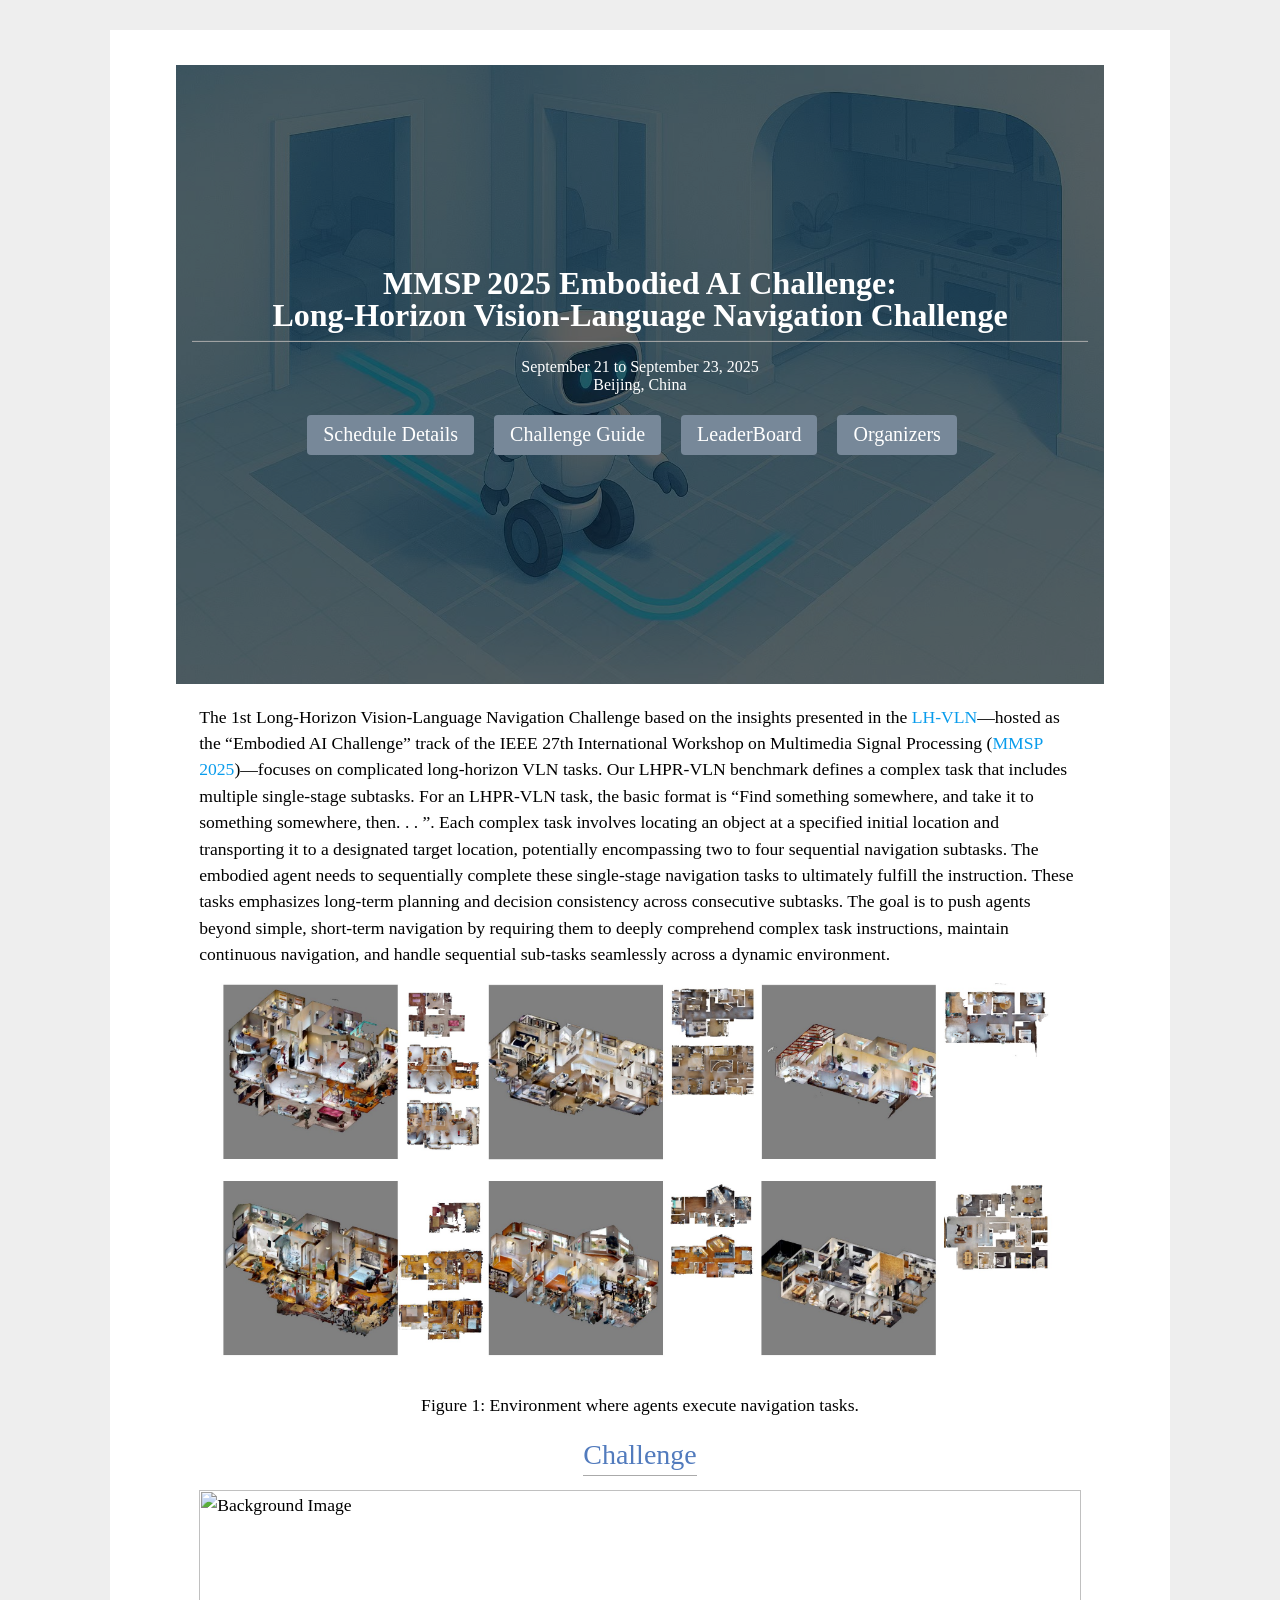
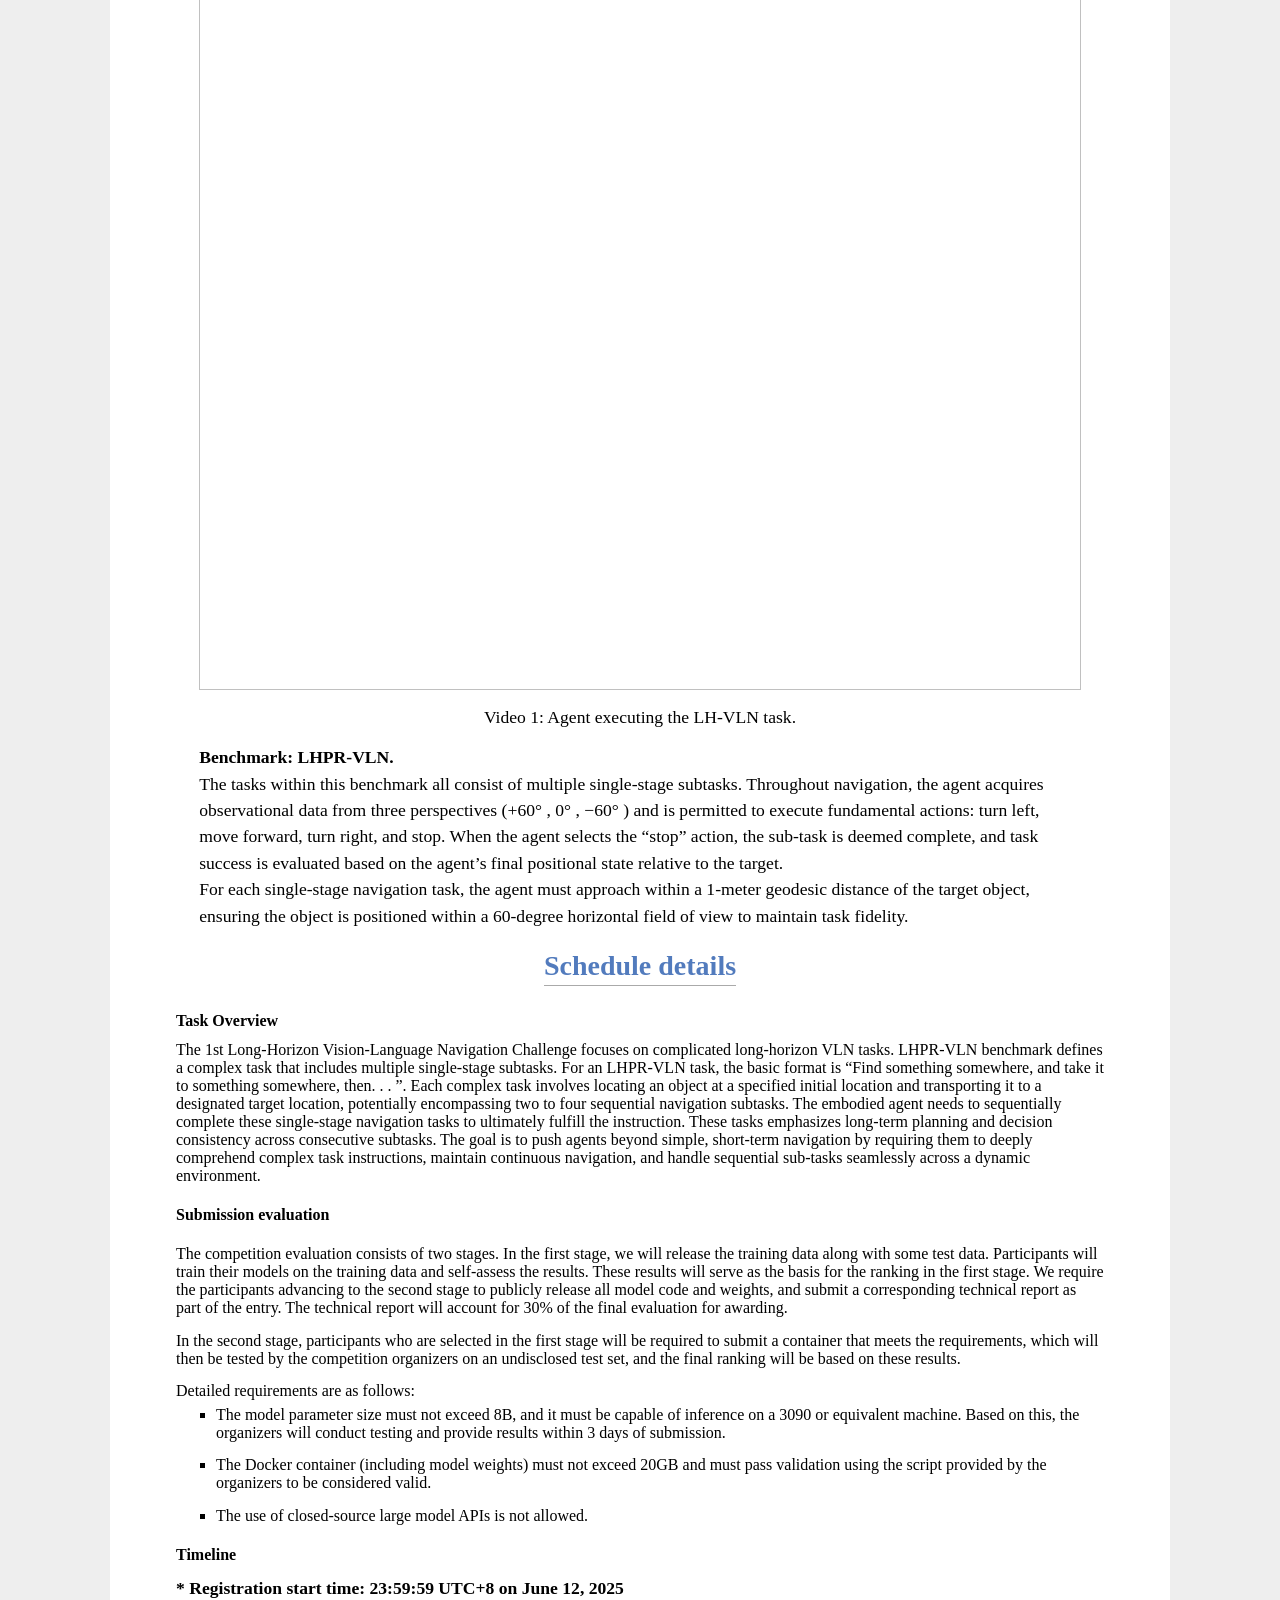
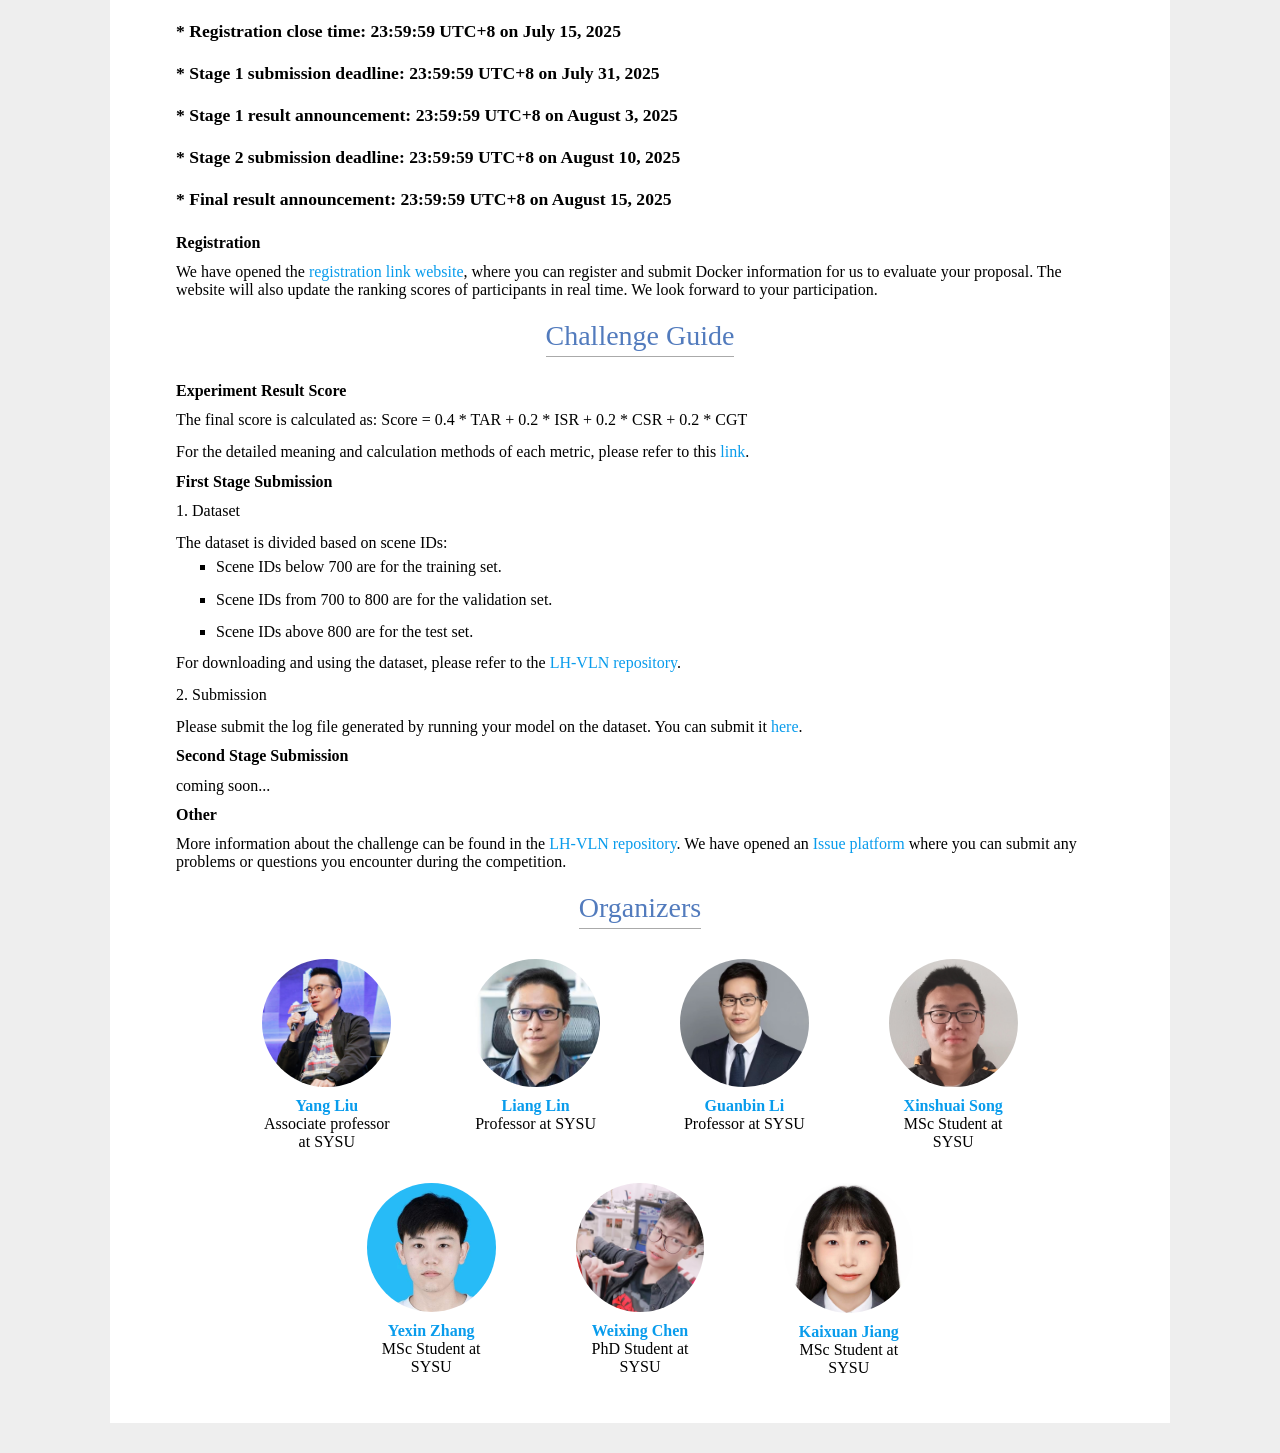
==== contest/index.html @ 8b356e3c "Update index.html" ====
<!-- <!DOCTYPE html PUBLIC "-//W3C//DTD XHTML 1.1//EN" "http://www.w3.org/TR/xhtml11/DTD/xhtml11.dtd"> -->
<!-- saved from url=(0028)https://mayuelala.github.io/ -->
<html xmlns="http://www.w3.org/1999/xhtml" xml:lang="en">	
<!-- 指定了该页面对XHTML文档的兼容声明，使用XHTML规范，与HTML5具有对应关系 -->


<head>
	<!-- <link rel="shortcut icon" href="myIcon.ico"> -->
	<meta http-equiv="Content-Type" content="text/html;charset=utf-8" />

	<!-- <meta name="keywords" content="SYSU, PCL, MBZUAI, SUST"> -->
	<meta name="description" content="SYSU">
	<!-- <meta name="google-site-verification" content="yy_3iiS_X6pJdegdwitJMrH0LRLHXwpjrV9RKLXxKjg" />
	<meta name="google-site-verification" content="yy_3iiS_X6pJdegdwitJMrH0LRLHXwpjrV9RKLXxKjg" /> -->
	<link rel="stylesheet" href="jemdoc.css" type="text/css">
	<title>LHVLN-contest</title>
	<link href="./public/index.css" rel="stylesheet" />
	<link href="./public/media.css" rel="stylesheet" />
	<link href="./public/sidebars.css" rel="stylesheet" />
	<link rel="stylesheet" href="./public/workshop.css">
	<style>
		.footer {
            text-align: center;
            font-size: 0.9em;
            color: #777;
            margin-top: 20px;
            padding: 20px 10%;
        }

		.speaker {
			text-align: center;
			width: calc(25%);
			box-sizing: border-box;
		}

		.speaker img {
			width: 100%;
			height: auto;
			border-radius: 50%;
			margin-bottom: 10px;
		}

		.speaker p {
			margin: 5px 0;
		}

		@media (max-width: 768px) {
			.speaker {
				width: calc(50% - 20px);
			}
		}

		@media (max-width: 480px) {
			.speaker {
				width: 100%;
			}
		}
	</style>
	<style>
		table {
			border-collapse: collapse;
		}

		.smaller-image {
			width: 20%;
		}

		.container {
			position: relative;
			display: inline-block;
		}

		.image {
			display: block;
			border-radius: 10px;
			max-width: 100%;
		}

		.video-label {
			position: absolute;
			top: 5px;
			left: 5px;
			background-color: #ea3323;
			color: white;
			padding: 0px 10px;
			border-radius: 3px;
			font-weight: bold;
			box-shadow: 0 4px 8px 0 rgba(0, 0, 0, 0.2), 0 6px 20px 0 rgba(0, 0, 0, 0.19);
			width: 40px;
			height: 20px;
			display: flex;
			justify-content: center;
			align-items: center;
			font-size: small;
		}

		.research-hightlight {
			display: grid;
			grid-template-columns: repeat(2, 1fr);
			/* 5列 */
			/* grid-template-rows: repeat(4, 1fr);  */
			gap: 10px;
			/* 网格项之间的间隙 */
		}

		.arxiv-label {
			position: absolute;
			top: 10px;
			left: -5px;
			background-color: #a624a6;
			color: white;
			padding: 0px 10px;
			border-radius: 3px;
			font-weight: bold;
			box-shadow: 0 4px 8px 0 rgba(0, 0, 0, 0.2), 0 6px 20px 0 rgba(0, 0, 0, 0.19);
			width: 40px;
			height: 20px;
			display: flex;
			justify-content: center;
			align-items: center;
			font-size: x-small;
		}
	</style>

	<style>
		.video-container {
			text-align: center;
		}

		iframe {
			display: block;
			margin: 0 auto;
		}
	</style>


	<script type="text/javascript" src="./jquery-1.12.4.min.js"></script>
	<meta name="google-site-verification" content="RmRCKoAXAT6rtzTsOTkyvuJiKVINXoP9VDPktJ0Hl3Q" />

</head>

<body data-new-gr-c-s-check-loaded="14.1163.0" data-gr-ext-installed="">
	<div id="layout-content" style="margin-top:25px">
		<div class="background-image" style="position: relative; width: 100%; height: auto;">
			<img src="imgs/background.jpg" alt="Background Image" style="width: 100%; height: auto; display: block;">
			<div class="mask"
				style="position: absolute; top: 0; left: 0; width: 100%; height: 100%; background: rgba(0, 0, 0, 0.6); z-index: 1;">
			</div>
			<div class="content"
				style="position: absolute; top: 50%; left: 50%; transform: translate(-50%, -50%); z-index: 2; text-align: center; color: white;">
				<h1 style="color: white; ; font-size: 32px;">
					<strong>MMSP 2025 Embodied AI Challenge:<br>
						Long-Horizon Vision-Language Navigation Challenge
						<!-- <br> Social Mobile Manipulation Challenge -->
						<br></strong>
				</h1>
				September 21 to September 23, 2025<br>
				Beijing, China
				<section class="links">
					<ul>
						<a href="#challenge-details" rel="noreferrer">
							<li>
								<span>Schedule Details</span>
							</li>
						</a>
						<a href="#challenge-guide" rel="noreferrer">
							<li>
								<span>Challenge Guide</span>
							</li>
						</a>
						<a href="https://574606.proxy.nscc-gz.cn:8443/" rel="noreferrer">
							<li>
								<span>LeaderBoard</span>
							</li>
						</a>
						<a href="#organizers" rel="noreferrer">
							<li>
								<span>Organizers</span>
							</li>
						</a>
					</ul>
				</section>
			</div>
		</div>
		<div style="height: 20px;"></div>
		<!-- Overall -->
		<section style="text-align: center; width: 95%; margin: 0 auto;">
			<p class="abstract" style="font-family: 'Times New Roman', Arial; text-align: left;">
				The 1st Long-Horizon Vision-Language Navigation Challenge based on the insights presented in the <a href="https://github.com/HCPLab-SYSU/LH-VLN">
					LH-VLN</a>—hosted as the “Embodied AI Challenge” track of the IEEE 27th International Workshop on Multimedia Signal Processing (<a href="https://attend.ieee.org/mmsp-2025/">MMSP 2025</a>)—focuses on complicated long-horizon VLN tasks. Our LHPR-VLN benchmark defines a complex task that includes multiple single-stage subtasks. For an LHPR-VLN task, the basic format is “Find something somewhere, and take it to something somewhere, then. . . ”. Each complex task involves locating an object at a specified initial location and transporting it to a designated target location, potentially encompassing two to four sequential navigation subtasks. The embodied agent needs to sequentially complete these single-stage navigation tasks to ultimately fulfill the instruction. These tasks emphasizes long-term planning and decision consistency across consecutive subtasks. The goal is to push agents beyond simple, short-term navigation by requiring them to deeply comprehend complex task instructions, maintain continuous navigation, and handle sequential sub-tasks seamlessly across a dynamic environment.<br>
				<!-- <img src="imgs/hssd.png" alt="Background Image" style="width: 100%; height: auto; display: block;"> -->
				<img src="imgs/hm3d.jpeg" alt="Background Image" style="width: 100%; height: auto; display: block;">
			</p>
			<p class="abstract" style="font-family: 'Times New Roman', Arial; text-align: center;">
				Figure 1: Environment where agents execute navigation tasks.<br>
			</p>
			

			<!-- <p class="abstract" style="font-family: 'Times New Roman', Arial; text-align: center;">
			<h3>BASELINE</h3>
			</p> -->
			<section class="details" style="text-align: justify; margin-top: 20px;">
				<div style="display: flex; flex-direction: column; align-items: center; width: 100%; ">
					<h2>Challenge</h2>
				</div>
			</section>


			<p class="abstract" style="font-family: 'Times New Roman', Arial; text-align: left;">
				<img src="imgs/demo.gif" alt="Background Image" style="width: 100%; height: auto; display: block;">
			</p>
			<p style="text-align:center">
				Video 1: Agent executing the LH-VLN task.
			</p>
			<!-- <p style="text-align:center">
				Vedio1: Two Go2 collaborate to grab a bottle of beverage and interact with humans during the process<br>
			</p> -->

			<p style="text-align: left;">
				<strong>
					Benchmark: LHPR-VLN.
				</strong><br>

				The tasks within this benchmark all consist of multiple single-stage subtasks. Throughout navigation, the agent acquires observational data from three perspectives (+60° , 0° , −60° ) and is permitted to execute fundamental actions: turn left, move forward, turn right, and stop. When the agent selects the “stop” action, the sub-task is deemed complete, and task success is evaluated based on the agent’s final positional state relative to the target.
				<br>
				For each single-stage navigation task, the agent must approach within a 1-meter geodesic distance of the target object, ensuring the object is positioned within a 60-degree horizontal field of view to maintain task fidelity.<br>

			</p>
		</section>


		<!-- Competition Content -->
		<section id="challenge-details">
			<section class="details" style="text-align: justify; margin-top: 20px;">
				<div style="display: flex; flex-direction: column; align-items: center; width: 100%; ">
					<h2><strong>Schedule details</strong></h2>

				</div>

			</section>

			<div
				style="display: flex; flex-direction: column; align-items: center; justify-content: center; text-align: center;">
			</div>
			<div style="margin-top: -10px"></div>
			<h4>Task Overview</h4>
			<div style="margin-top: -10px"></div>
			The 1st Long-Horizon Vision-Language Navigation Challenge focuses on complicated long‑horizon VLN tasks. LHPR-VLN benchmark defines a complex task that includes multiple single-stage subtasks. For an LHPR-VLN task, the basic format is “Find something somewhere, and take it to something somewhere, then. . . ”. Each complex task involves locating an object at a specified initial location and transporting it to a designated target location, potentially encompassing two to four sequential navigation subtasks. The embodied agent needs to sequentially complete these single-stage navigation tasks to ultimately fulfill the instruction. These tasks emphasizes long-term planning and decision consistency across consecutive subtasks. The goal is to push agents beyond simple, short-term navigation by requiring them to deeply comprehend complex task instructions, maintain continuous navigation, and handle sequential sub-tasks seamlessly across a dynamic environment.<br>

			<h4>Submission evaluation</h4>
			<!-- <p>The competition evaluation consists of two stages.</p> -->
			The competition evaluation consists of two stages.
			
			In the first stage, we will release the training data along with some test data. Participants will train their models on the training data and self-assess the results. These results will serve as the basis for the ranking in the first stage. We require the participants advancing to the second stage to publicly release all model code and weights, and submit a corresponding technical report as part of the entry. The technical report will account for 30% of the final evaluation for awarding.</p>
		  
			In the second stage, participants who are selected in the first stage will be required to submit a container that meets the requirements, which will then be tested by the competition organizers on an undisclosed test set, and the final ranking will be based on these results.</p>
		  
			Detailed requirements are as follows:
			<ul>
			  <li>The model parameter size must not exceed 8B, and it must be capable of inference on a 3090 or equivalent machine. Based on this, the organizers will conduct testing and provide results within 3 days of submission.</li>
			  <li>The Docker container (including model weights) must not exceed 20GB and must pass validation using the script provided by the organizers to be considered valid.</li>
			  <li>The use of closed-source large model APIs is not allowed.</li>
			</ul>

		  
			<h4>Timeline</h4>
			<div style="margin-top: -10px"></div>
			<!-- coming soon... -->
			 <ul style="list-style: none; padding: 0; margin: 0; font-size: 1.1em; line-height: 1.5;">
				<li><strong>* Registration start time: 23:59:59 UTC+8 on June 12, 2025</strong></li>
				<li><strong>* Registration close time: 23:59:59 UTC+8 on July 15, 2025</strong></li>
				<li><strong>* Stage 1 submission deadline: 23:59:59 UTC+8 on July 31, 2025</strong></li>
				<li><strong>* Stage 1 result announcement: 23:59:59 UTC+8 on August 3, 2025</strong></li>
				<li><strong>* Stage 2 submission deadline: 23:59:59 UTC+8 on August 10, 2025</strong></li>
				<li><strong>* Final result announcement: 23:59:59 UTC+8 on August 15, 2025</strong></li>
			</ul>

			<h4>Registration</h4>
			<div style="margin-top: -10px"></div>
			We have opened the <a href="https://574606.proxy.nscc-gz.cn:8443/"> registration link website</a>, where you can register and submit Docker information for us to evaluate your proposal. The website will also update the ranking scores of participants in real time. We look forward to your participation.
			<!-- <h4>Challenge guide</h4>
			<div style="margin-top: -10px"></div>
			 More information about the challenge can be found in the <a href="https://github.com/HCPLab-SYSU/LH-VLN"> LH-VLN repository</a>. -->

		</section>

		<div style="margin-top: 20px"></div>
		<!-- <hr> -->


		<!-- Organizer -->
		<section id="challenge-guide">
			<section class="details" style="text-align: justify; margin-top: 20px;">
				<div style="display: flex; flex-direction: column; align-items: center; width: 100%; ">
					<h2>Challenge Guide</h2>
				</div>
			</section>

			<div
				style="display: flex; flex-direction: column; align-items: center; justify-content: center; text-align: center;">
			</div>
			<div style="margin-top: -10px"></div>
			<h4>Experiment Result Score</h4>
			<div style="margin-top: -10px"></div>
			The final score is calculated as: Score = 0.4 * TAR + 0.2 * ISR + 0.2 * CSR + 0.2 * CGT</p>

			<!-- For the detailed meaning and calculation methods of each metric, please refer to this <a href="https://github.com/Liquid-star/tst/blob/main/README.md"> link</a>. -->
			For the detailed meaning and calculation methods of each metric, please refer to this <a href="https://github.com/HCPLab-SYSU/LH-VLN/blob/master/contest/metrics.md"> link</a>.
			<div style="margin-top: -10px"></div>
			<h4>First Stage Submission</h4>
			<div style="margin-top: -10px"></div>
			<!-- <strong>1. Dataset</strong></p> -->
			1. Dataset</p>
			
			The dataset is divided based on scene IDs:
			<ul>
			  <li>Scene IDs below 700 are for the training set.
			  <li>Scene IDs from 700 to 800 are for the validation set.
			  <li>Scene IDs above 800 are for the test set.</li>
			</ul>
			For downloading and using the dataset, please refer to the <a href="https://github.com/HCPLab-SYSU/LH-VLN"> LH-VLN repository</a>.</p>

			2. Submission</p>

			Please submit the log file generated by running your model on the dataset. You can submit it <a href="https://forms.gle/zk3aUYDvecsEacwn6"> here</a>.
			<div style="margin-top: -10px"></div>
			<h4>Second Stage Submission</h4>
			<div style="margin-top: -10px"></div>
			coming soon...
			<div style="margin-top: -10px"></div>
			<h4>Other</h4>
			<div style="margin-top: -10px"></div>
			More information about the challenge can be found in the <a href="https://github.com/HCPLab-SYSU/LH-VLN"> LH-VLN repository</a>. 
			We have opened an <a href="https://github.com/Liquid-star/LH-VLN_Challenge2025"> Issue platform</a> where you can submit any problems or questions you encounter during the competition.

		</section>

		<div style="margin-top: 20px"></div>
		<!-- <hr> -->


		<!-- Organizer -->
		<section id="organizers">
			<a class="anchor" id="organizer"></a>
			<section class="details" style="text-align: justify; margin-top: 10px;">
				<div style="display: flex; flex-direction: column; align-items: center; width: 100%; ">
					<h2>Organizers</h2>
				</div>
				<div class="grid" style="max-width: 90%;">
					<div class="speaker">
						<figure>
							<img src="imgs\organizers\liuyang.jpg" />
							<figcaption><b><a href="https://yangliu9208.github.io/">Yang
										Liu</a></b><br />Associate professor at SYSU
									</figcaption>
						</figure>
					</div>
					<div class="speaker">
						<figure>
							<img src="imgs\organizers\linliang.jpg" />
							<figcaption><b><a href="http://www.linliang.net/">Liang Lin</a></b><br />Professor at SYSU
							</figcaption>
						</figure>
					</div>
					<div class="speaker">
						<figure>
							<img src="imgs\organizers\liguanbin.jpg" />
							<figcaption><b><a href="https://www.sysu-hcp.net/faculty/liguanbin.html">Guanbin Li</a></b><br />Professor at SYSU
							</figcaption>
						</figure>
					</div>
					<div class="speaker">
						<figure>
							<img src="imgs\organizers\sxs.jpg" />
							<figcaption><b><a href="https://github.com/sxshco">Xinshuai Song</a></b><br />MSc Student at SYSU
							</figcaption>
						</figure>
					</div>
					<div class="speaker">
						<figure>
							<img src="imgs\organizers\zhangyexin.jpg" />
							<figcaption><b><a href="https://github.com/Liquid-star">Yexin Zhang</a></b><br />MSc Student at SYSU
							</figcaption>
						</figure>
					</div>
					<div class="speaker">
						<figure>
							<img src="imgs\organizers\chenweixing.jpeg" />
							<figcaption><b><a href="http://wissingchen.github.io">Weixing Chen</a></b><br />PhD Student at SYSU
							</figcaption>
						</figure>
					</div>
					<div class="speaker">
						<figure>
							<img src="imgs\organizers\jiangkaixuan.jpeg" />
							<figcaption><b><a href="https://github.com/kxxxxxxxxxx">Kaixuan Jiang</a></b><br />MSc Student at SYSU
							</figcaption>
						</figure>
					</div>
				</div>
			</section>
		</section>
		<!-- <div style="margin-top: 100px"></div>
		<hr> -->

		

		<!-- <div style="margin-top: 30px"></div> -->

		<!-- <div style="margin-top: 60px;">
					<div style="height: 30px;"></div>
				</div> -->
	</div>
	
	<!-- <footer class="footer">
		<p>&copy; SMM</p>
	</footer> -->
	
	<div class="jvectormap-tip"></div>
</body>
<grammarly-desktop-integration data-grammarly-shadow-root="true"><template shadowrootmode="open">
		<style>
			div.grammarly-desktop-integration {
				position: absolute;
				width: 1px;
				height: 1px;
				padding: 0;
				margin: -1px;
				overflow: hidden;
				clip: rect(0, 0, 0, 0);
				white-space: nowrap;
				border: 0;
				-moz-user-select: none;
				-webkit-user-select: none;
				-ms-user-select: none;
				user-select: none;
			}

			div.grammarly-desktop-integration:before {
				content: attr(data-content);
			}
		</style>
		<div aria-label="grammarly-integration" role="group" tabindex="-1" class="grammarly-desktop-integration"
			data-content="{&quot;mode&quot;:&quot;full&quot;,&quot;isActive&quot;:true,&quot;isUserDisabled&quot;:false}">
		</div>
	</template></grammarly-desktop-integration>

</html>
---- contest/jemdoc.css ----
/* Default css file for jemdoc. */

table#tlayout {
    border: none;
    border-collapse: separate;
    background: white;
}
/*
body {
	background: white;
	padding-bottom: 8px;
	margin: 0;
}
*/
html {
  background-color: #eeeeee; 
}

body { 
  font-family: Georgia, serif;
  color: #000;
  background-color: #ffffff; 
  text-align:left; /* for IE */
  margin-top: 30px; 
  margin-bottom: 30px;
  margin-left: auto;
  margin-right: auto;
  padding-left:  50px;
  padding-right: 50px;
  padding-top: 10px;
  padding-bottom: 30px;
  max-width: 960px;
}

#layout-menu {
	background: #f6f6f6;
	border: 1px solid #dddddd;
	padding-top: 0.5em;
	padding-left: 8px;
	padding-right: 8px;
	font-size: 1.0em;
	width: auto;
	white-space: nowrap;
    text-align: left;
    vertical-align: top;
}

#layout-menu td {
	background: #f4f4f4;
    vertical-align: top;
}

#layout-content {
	padding-top: 0.0em;
	padding-left: 1.0em;
	padding-right: 1.0em;
    border: none;
    background: white;
    text-align: left;
    vertical-align: top;
}

#layout-menu a {
	line-height: 1.5em;
	margin-left: 0.5em;
}

tt {
    background: #ffffdd;
}

pre, tt {
	font-size: 90%;
	font-family: monaco, monospace;
}

a, a > tt {
	color: #224b8d;
	text-decoration: none;
}

a:hover {
	border-bottom: 1px gray dotted;
}

#layout-menu a.current:link, #layout-menu a.current:visited {
	color: #022b6d;
	border-bottom: 1px gray solid;
}
#layout-menu a:link, #layout-menu a:visited, #layout-menu a:hover {
	color: #527bbd;
	text-decoration: none;
}
#layout-menu a:hover {
	text-decoration: none;
}

div.menu-category {
	border-bottom: 1px solid gray;
	margin-top: 0.8em;
	padding-top: 0.2em;
	padding-bottom: 0.1em;
	font-weight: bold;
}

div.menu-item {
	padding-left: 16px;
	text-indent: -16px;
}

div#toptitle {
	padding-bottom: 0.2em;
	margin-bottom: 1.5em;
	/*border-bottom: 3px double gray;*/
}

/* Reduce space if we begin the page with a title. */
div#toptitle + h2, div#toptitle + h3 {
	margin-top: 0em;
}

div#subtitle {
	margin-top: 0.0em;
	margin-bottom: 0.0em;
	padding-top: 0em;
	padding-bottom: 0.1em;
}

em {
	font-style: italic;
}

strong {
	font-weight: bold;
}


h1, h2, h3 {
	color: #527bbd;
	margin-top: 0.7em;
	margin-bottom: 0.5em;
	padding-bottom: 0.2em;
	line-height: 1.0;
	padding-top: 0.5em;
	border-bottom: 1px solid #aaaaaa;
}

h1 {
	font-size: 165%;
	padding-bottom: 0.3em;
}

h2 {
	padding-top: 0.8em;
	font-size: 125%;
}

h2 + h3 {
    padding-top: 0.2em;
}

h3 {
	font-size: 110%;
	border-bottom: none;
}

p {
	margin-top: 0.0em;
	margin-bottom: 0.8em;
	padding: 0;
	line-height: 1.3;
}

pre {
	padding: 0;
	margin: 0;
}

div#footer {
	font-size: small;
	border-top: 1px solid #c0c0c0;
	padding-top: 0.1em;
	margin-top: 4.0em;
	color: #c0c0c0;
}

div#footer a {
	color: #80a0b0;
}

div#footer-text {
	float: left;
	padding-bottom: 8px;
}

ul, ol, dl {
	margin-top: 0.2em;
	padding-top: 0;
	margin-bottom: 0.8em;
}

dt {
	margin-top: 0.5em;
	margin-bottom: 0;
}

dl {
	margin-left: 20px;
}

dd {
	color: #222222;
}

dd > *:first-child {
	margin-top: 0;
}

ul {
	list-style-position: outside;
	list-style-type: square;
}

p + ul, p + ol {
	margin-top: -0.5em;
}

li {
	margin-top:0.9em;
}

ol {
	list-style-position: outside;
	list-style-type: decimal;
}

li p, dd p {
	margin-bottom: 0.3em;
}


ol ol {
	list-style-type: lower-alpha;
}

ol ol ol {
	list-style-type: lower-roman;
}

p + div.codeblock {
	margin-top: -0.6em;
}

div.codeblock, div.infoblock {
	margin-right: 0%;
	margin-top: 1.2em;
	margin-bottom: 1.3em;
}

div.blocktitle {
	font-weight: bold;
	color: #cd7b62;
	margin-top: 1.2em;
	margin-bottom: 0.1em;
}

div.blockcontent {
	border: 1px solid silver;
	padding: 0.3em 0.5em;
}

div.infoblock > div.blockcontent {
	background: #ffffee;
}

div.blockcontent p + ul, div.blockcontent p + ol {
	margin-top: 0.4em;
}

div.infoblock p {
	margin-bottom: 0em;
}

div.infoblock li p, div.infoblock dd p {
	margin-bottom: 0.5em;
}

div.infoblock p + p {
	margin-top: 0.8em;
}

div.codeblock > div.blockcontent {
	background: #f6f6f6;
}

span.pycommand {
	color: #000070;
}

span.statement {
	color: #008800;
}
span.builtin {
	color: #000088;
}
span.special {
	color: #990000;
}
span.operator {
	color: #880000;
}
span.error {
	color: #aa0000;
}
span.comment, span.comment > *, span.string, span.string > * {
	color: #606060;
}

@media print {
	#layout-menu { display: none; }
}

#fwtitle {
	margin: 2px;
}

#fwtitle #toptitle {
	padding-left: 0.5em;
	margin-bottom: 0.5em;
}

#layout-content h1:first-child, #layout-content h2:first-child, #layout-content h3:first-child {
	margin-top: -0.7em;
}

div#toptitle h1, #layout-content div#toptitle h1 {
	margin-bottom: 0.0em;
	padding-bottom: 0.1em;
	padding-top: 0;
	margin-top: 0.5em;
	border-bottom: none;
}

img.eq {
	padding: 0;
	padding-left: 0.1em;
	padding-right: 0.1em;
	margin: 0;
}

img.eqwl {
	padding-left: 2em;
	padding-top: 0.6em;
	padding-bottom: 0.2em;
	margin: 0;
}

table + table {
    margin-top: 1em;
}

tr.heading {
    font-weight: bold;
    border-bottom: 2px solid black;
}

img {
    border: none;
}

table.imgtable, table.imgtable td {
    border: none;
    text-align: left;
}
---- contest/public/index.css ----
:root {
    --bx1: rgba(62, 75, 115, 0.15);
    --bx1t: rgba(62, 75, 115, 0.35);
    --sg0: rgb(36, 41, 51);
    --sg1: rgb(61, 69, 89);
    --b1: #099cec;
    --b1t: rgba(9, 156, 252, 0.15);
    --b2: #107ccc;
    --white: #fefefe;
}

html {
    font-family: 'Roboto', sans-serif;
    color: rgb(51, 56, 68);
    font-weight: 300;
}

a {
    text-decoration: none;
    color: #099cec;
}

h1 {
    font-weight: 500;
    font-size: 2.25rem;
}

h2 {
    font-weight: 500;
    font-size: 1.75rem;
}

h3 {
    font-weight: 500;
    font-size: 1.5rem;
}

p {
    line-height: 1.5;
    font-size: 1.1rem;
}

pre {
    background-color: #f5f5f5;
    color: #4a4a4a;
    font-size: .875em;
    overflow-x: auto;
    padding: 1.25em 1.5em;
    white-space: pre;
}

code {
    word-wrap: normal;
    color: currentColor;
    font-size: 0.875rem;
    padding: 0;
}

select {
    margin-top: 0.5rem;
    margin-bottom: 0.5rem;
}

.anchor {
    display: block;
    position: relative;
    z-index: -1;
    top: 0px;
}


.heading {
    width: 100%;
}

.content {
    width: calc(100% - 2rem);
    max-width: 60rem;
    margin: auto;
}

.title {
    font-size: 2.25rem;
    font-weight: 500;
}

.abstract {
    /* text-align: left; */
    /* font-weight: 300; */
}

.links ul {
    list-style-type: none;
    padding: 0;
    vertical-align: middle;
}

.links li {
    box-sizing: border-box;
    height: 2.5rem;
    border-radius: 4px;
    align-items: center;
    display: inline-flex;
    padding: 0rem 1rem;
    color: white;
    vertical-align: middle;
    background-color: lightslategray;
    font-size: 1.25rem;
    border-width: 0px;
    border: 0px solid black;
    transition: all 0.2s;
    margin-right: 1rem;
    margin-bottom: 0.5rem;
}

.links li:hover {
    background-color: rgb(34, 38, 49);
}

.links .icon {
    display: inline-block;
    width: 1.25rem;
    margin-right: 0.5rem;
}

.links .icon img {
    /* width: 1rem; */
    vertical-align: middle;
}

.authors ul,
.affiliations ul {
    font-size: 1.5rem;
    list-style-type: none;
    padding: 0;
    margin: 0;
    margin-bottom: 0.75rem;
}

.authors li,
.affiliations li {
    display: inline-block;
    text-decoration: none;
}

.corresponding p {
    margin-top: -0.25rem;
    /*display: inline-block;*/
    text-decoration: none;
    font-size: 1.25rem;
}

.authors li span::after {
    content: ", "
}

.authors li:last-child span::after {
    content: ""
}

.caption {
    font-size: 0.95rem;
}

@media only screen and (max-width: 400px) {
    html {
        font-size: 10pt;
    }

    .links li {
        margin-right: 0.25rem;
    }

    .content {
        /* width: calc(100%; */
    }
}
---- contest/public/media.css ----
.head-media {
    text-align: center;
}

.head-media video {
    width: 45%;
}

.abstractexecutable video {
    width: 30%;
    flex-shrink: 0;
}

.abstractexecutable>div {
    display: flex;
    justify-content: left;
    margin-bottom: .5rem;
}

.abstractexecutable>div>video {
    margin-right: .5rem;
}

.abstractexecutable>.col-title p {
    width: 30%;
    text-align: center;
    font-weight: 500;
    display: inline-block;
    margin: 0;
    margin-right: .5rem;
}

.abstractexecutable>div>p {
    display: inline-block;
    font-size: 1rem;
    /* height: 100%; */
    vertical-align: top;
    padding: 0;
    margin: 0;
    margin-top: 0.5rem;
    margin-left: 0.5rem;
    width: auto;
}
---- contest/public/sidebars.css ----
.sidebarsWrapper {
    height: 100%;
    right: 0;
    position: fixed;
    width: 200px;
}

.sidebars {
    position: fixed;
    right: 0px;
    top: 50%;
    -webkit-transform: translate(0, -50%);
    -ms-transform: translate(0, -50%);
    transform: translate(0, -50%);
}

.sidebars .barWrapper {
    display: block;
    text-align: right;
    cursor: pointer;
    text-decoration: none;
}

.sidebars .barWrapper span {
    -webkit-transform: translate(0, -15px);
    -ms-transform: translate(0, -15px);
    transform: translate(0, -15px);
    margin-right: 10px;
    display: inline-block;
    opacity: 0;
    -webkit-transition: opacity 0.45s, color 0.3s;
    -o-transition: opacity 0.45s, color 0.3s;
    transition: opacity 0.45s, color 0.3s;
    color: rgba(62, 75, 115, 0.45);
}

.sidebars .bar {
    height: 35px;
    width: 5px;
    margin-right: 25px;
    background-color: rgba(62, 75, 115, 0.15);
    -webkit-transition: background-color 0.3s, margin-right 0.3s;
    -o-transition: background-color 0.3s, margin-right 0.3s;
    transition: background-color 0.3s, margin-right 0.3s;
    margin-bottom: 5px;
    display: inline-block;

}

.sidebars .barWrapper:hover .bar {
    background-color: rgba(62, 75, 115, 0.85);
    margin-right: 30px;
}

.sidebars .barWrapper:hover span {
    color: var(--sg1);
}

.sidebars .barWrapper.inview .bar {
    background-color: rgba(62, 75, 115, 0.85);
}

.sidebars .barWrapper.inview span {
    color: var(--sg1);
}

@media only screen and (max-width:1450px) {
    .sidebars {
        display: none;
    }

    .sidebarsWrapper {
        display: none;
    }
}
---- contest/public/workshop.css ----
div.speaker {
    margin: 0em 0;
}

div.speaker div.speaker-pic {
    text-align: center;
}

div.speaker p.speaker-abstract,
div.speaker p.speaker-bio {
    font-size: 1em;
    line-height: 1.5em;
}

#organizers {
    margin-top: 1em;
}

.people-pic {
    max-width: 150px;
    max-height: 150px;
    border-radius: 50%;
    padding: 0;
}

.people-name {
    margin: 10px 0 10px;
}

.people-name h6 {
    margin: 4px 0;
    font-weight: 100;
    font-size: 11px;
}

@media (max-width:1000px) {
    div.speaker img.people-pic {
        max-width: 150px;
        max-height: 150px;
    }

    .people-pic {
        max-width: 65px;
        max-height: 65px;
    }

    .people-name {
        font-size: 13px;
        line-height: 18px;
    }

    .people-name h6 {
        font-size: 9px;
    }
}

.paper-pic {
    max-width: 200px;
    max-height: 100px;
    padding: 0;
}

div.award {
    padding: 15px 0px 15px 25px;
}

div.award h3 {
    font-size: 15px;
}

span.award-sponsor {
    color: #666;
    font-size: 13px;
}

span.award-sponsor a,
span.award-other a {
    text-decoration: none;
    border: 0;
}

span.award-sponsor img {
    height: 18px;
    margin: 0 5px;
}

div.award:last-child {
    padding-top: 30px;
}

span.award-other img {
    height: 18px;
    margin-top: 2px;
    vertical-align: top;
}

.table.schedule tr.noline td {
    border-top: none;
}

.table.schedule tr td {
    padding-top: 0;
    padding-bottom: 8px;
}

.grid {
    max-width: 100%;
    margin: 0 auto;
    display: -webkit-box;
    display: -ms-flexbox;
    display: flex;
    -ms-flex-wrap: wrap;
    flex-wrap: wrap;
    -webkit-box-pack: center;
    -ms-flex-pack: center;
    justify-content: center;
}

.grid-item {
    min-width: 200px;
    max-width: 200px;
    -webkit-box-flex: 1;
    -ms-flex: 1 1 200px;
    flex: 1 1 200px;
    padding-left: .5rem;
    padding-right: .5rem;
    margin-bottom: 1rem;
}

.grid-item figure {
    padding: 0;
    margin: 0;
    /* box-shadow: 0px 0px 6px 0px rgba(0, 0, 0, 0.05); */
}

.grid-item figure img {
    display: block;
    max-width: 100%;
}

.grid-item figcaption {
    display: block;
    padding: .625rem .5rem;
    /* background: #ffffff; */
}

.gridorg-item {
    min-width: 160px;
    max-width: 160px;
    -webkit-box-flex: 1;
    -ms-flex: 1 1 160px;
    flex: 1 1 160px;
    padding-left: .5rem;
    padding-right: .5rem;
    margin-bottom: 1rem;
}

.gridorg-item figure {
    padding: 0;
    margin: 0;
    /* box-shadow: 0px 0px 6px 0px rgba(0, 0, 0, 0.05); */
}

.gridorg-item figure img {
    display: block;
    max-width: 100%;
}

.gridorg-item figcaption {
    display: block;
    padding: .625rem .5rem;
    /* background: #ffffff; */
}

.gridcom-item {
    min-width: 33%;
    max-width: 33%;
    -webkit-box-flex: 1;
    -ms-flex: 1 1 33%;
    flex: 1 1 33%;
    padding-left: .5rem;
    padding-right: .5rem;
    margin-bottom: 1rem;
}

.gridcom-item figure {
    padding: 0;
    margin: 0;
    /* box-shadow: 0px 0px 6px 0px rgba(0, 0, 0, 0.05); */
}

.gridcom-item figure img {
    display: block;
    max-width: 100%;
}

.gridcom-item figcaption {
    display: block;
    padding: .625rem .5rem;
    /* background: #ffffff; */
}


/* 可以根据视频类型添加不同的样式 */
.type1 {
    background-color: lightblue;
}

.type2 {
    background-color: lightcoral;
}

.type3 {
    background-color: lightgreen;
}

.type4 {
    background-color: lightyellow;
}

.type5 {
    background-color: lightpink;
}

.video-container {
    display: flex;
    /* 使用Flexbox布局 */
    justify-content: center;
    /* 水平居中 */
    margin-bottom: 20px;
}

.task-title {
    text-align: center;
    margin: 20px 0;
}

.container {
    width: 90%;
    padding: 1;
    /* 去除左右内边距 */
    margin: 20px 0;
    /* 水平居中 */
    flex: 1;
    display: flex;
    flex-direction: column;
    flex-wrap: wrap;
}

.thumbnail-container {
    display: grid;
    grid-template-columns: repeat(4, 1fr);
    gap: 15px;
}

.thumbnail-container .viewer {
    /* width: 100%; */
    aspect-ratio: 1;
    /* 强制保持正方形比例 */
    background: #ccc;
    /* 灰色背景 */
    position: relative;
    border: 2px solid transparent;
    transition: border-color 0.3s;
}

.thumbnail-container .viewer.selected {
    border-color: black;
}

#interactive-container {
    display: none;
    /* 默认隐藏 */
    justify-content: space-between;
}

#interactive-viewer,
#info-box {
    width: 50%;
    aspect-ratio: 1;
    /* 强制保持正方形比例 */
    background: #ccc;
    margin: 20px 0;
    /* 顶部和底部的间距 */
    float: left;
    /* 左对齐 */
    position: relative;
}

#info-box {
    background: #f0f0f0;
    /* 更浅的背景颜色区分内容 */
    margin: 20px 0;
    /* 顶部和底部的间距 */
    display: flex;
    justify-content: center;
    align-items: center;
    padding: 10px;
    box-sizing: border-box;
}


.grid-container {
    display: grid;
    grid-template-columns: repeat(5, 1fr);
    /* 5列 */
    grid-template-rows: repeat(4, 1fr);
    /* 4行 */
    gap: 10px;
    /* 网格项之间的间隙 */
}

.grid-item2 {
    border: 1px solid #ccc;
    /* 边框，可以根据需要调整 */
    padding: 10px;
    /* 内边距，可以根据需要调整 */
    display: flex;
    justify-content: center;
    align-items: center;
}
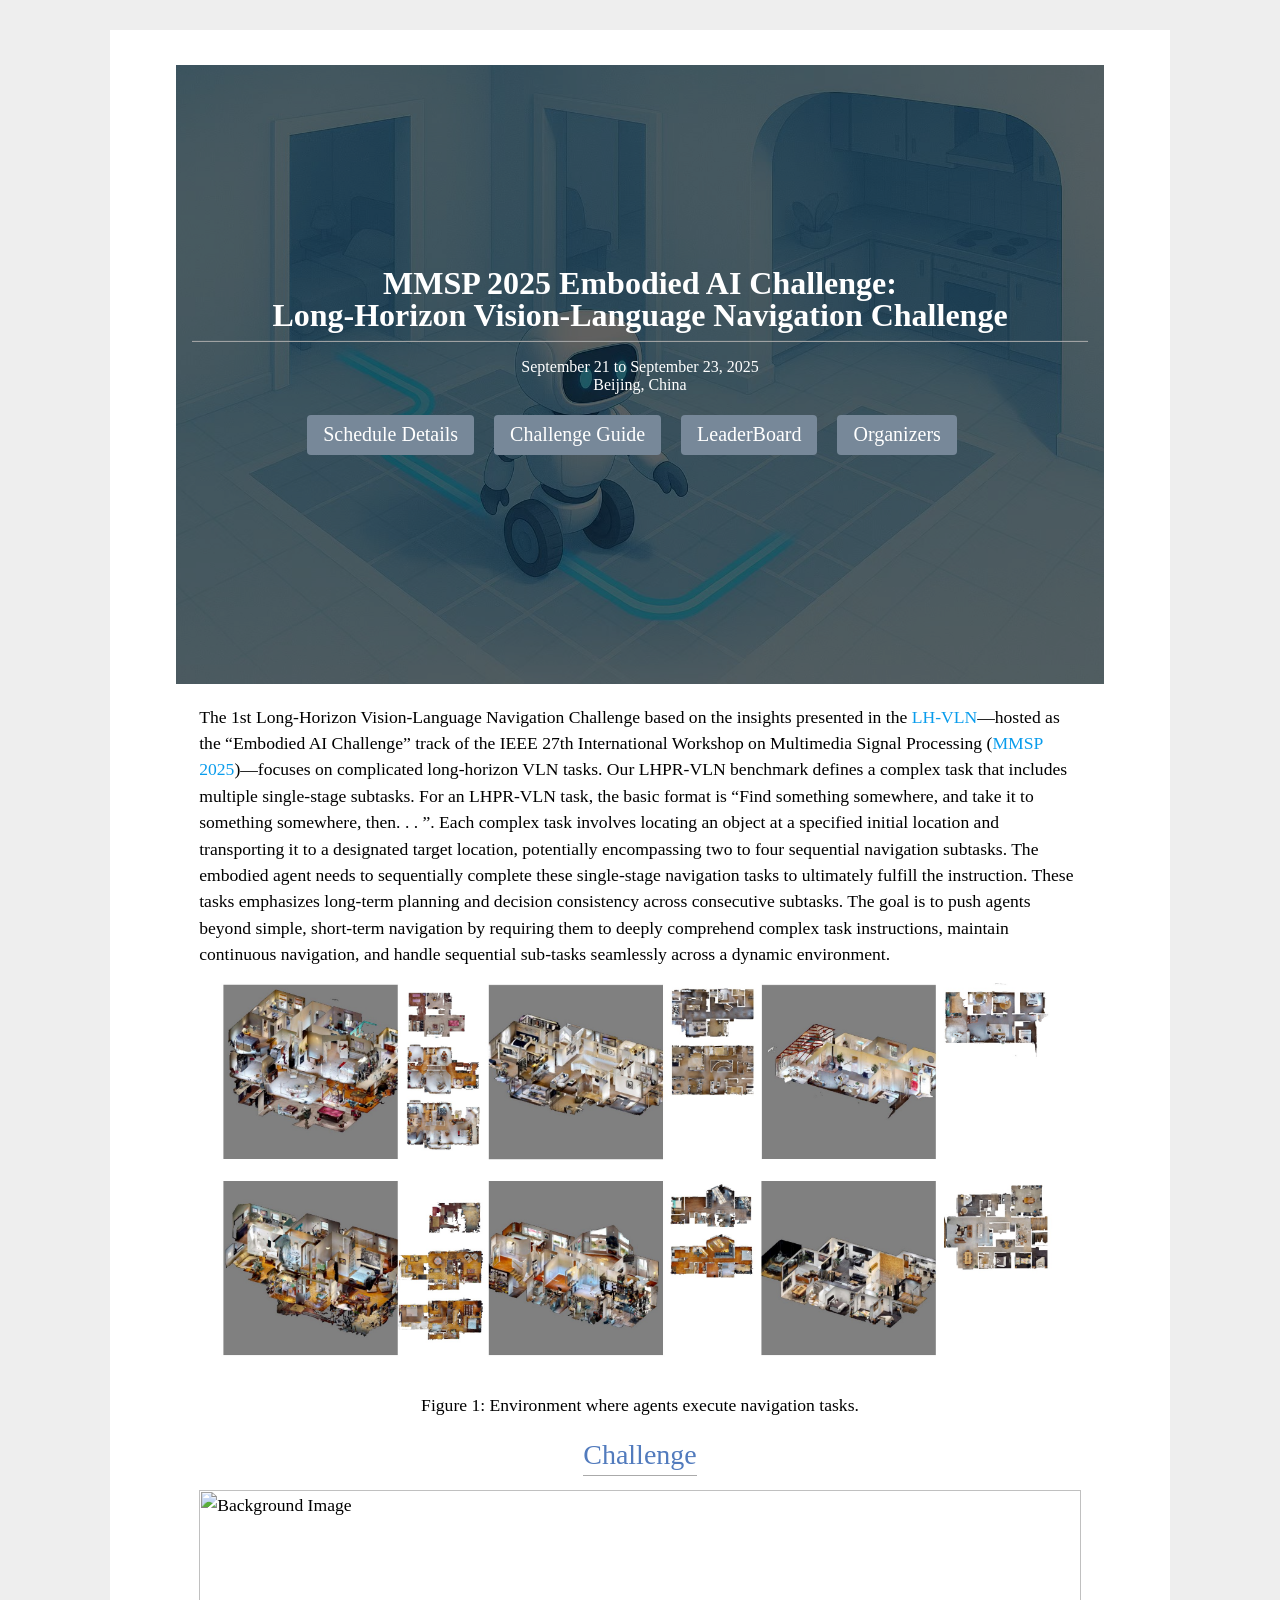
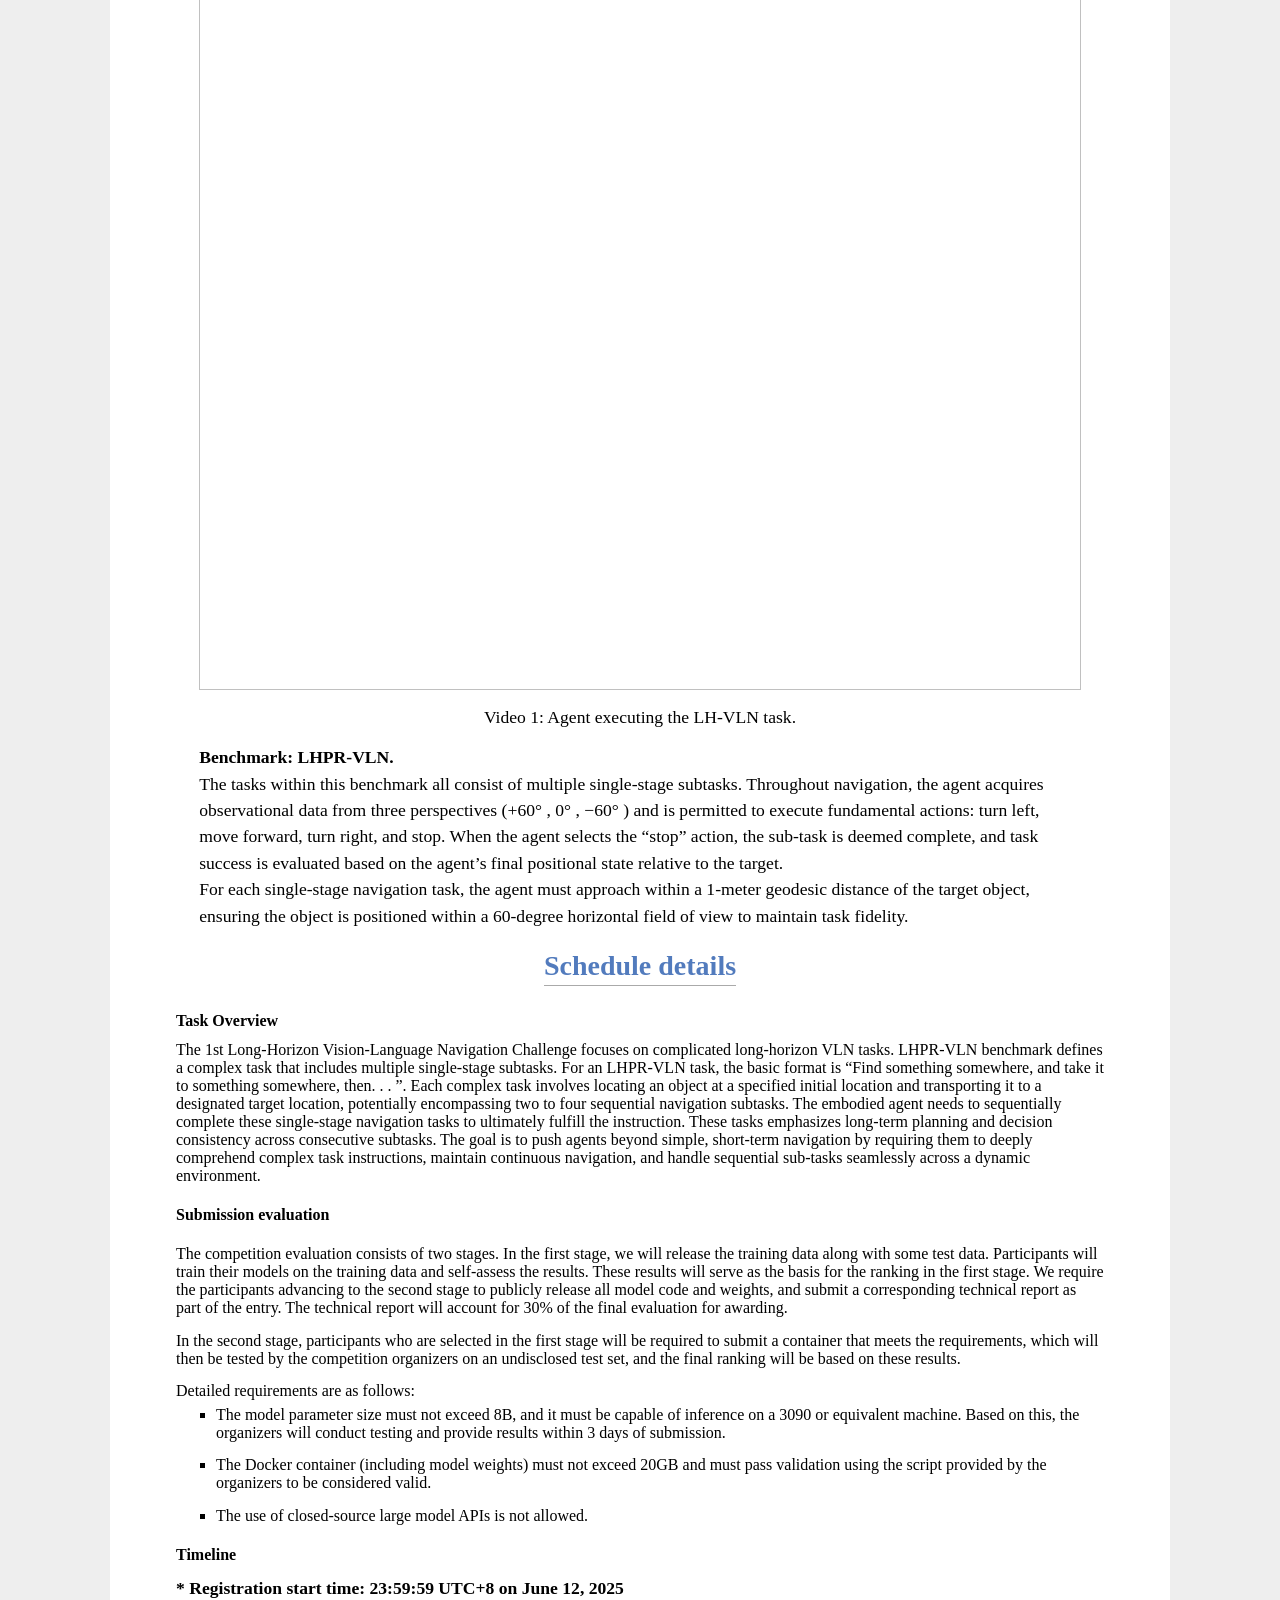
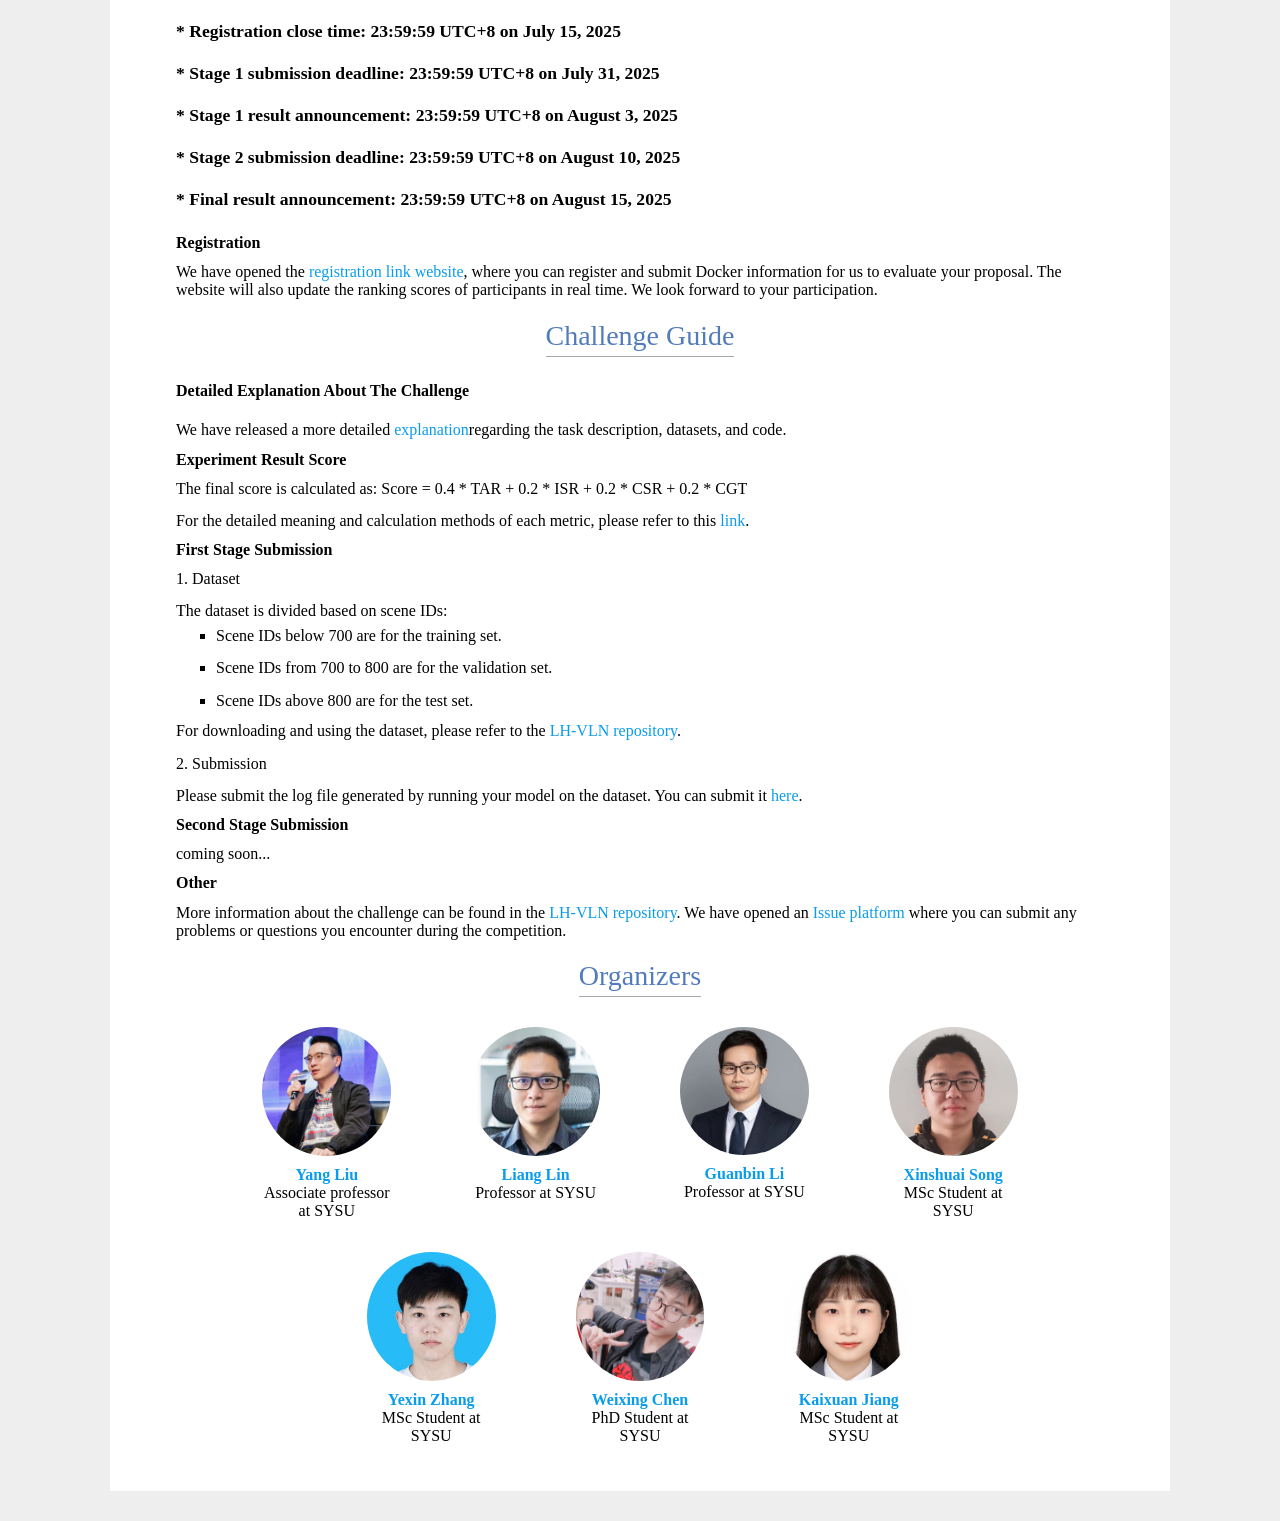
==== commit ced8a540: "add addition explanation" ====
--- a/contest/index.html
+++ b/contest/index.html
@@ -295,10 +295,37 @@
 					<h2>Challenge Guide</h2>
 				</div>
 			</section>
-
+		
+			<!-- <div style="
+				background-color: #e74c3c;
+				color: white;
+				padding: 12px;
+				text-align: center;
+				font-size: 1.1rem;
+				font-weight: bold;
+				display: flex;
+				justify-content: center;
+				align-items: center;
+				gap: 1rem;
+			"> -->
+			<!-- 可读的日期 -->
+			<!-- <time datetime="2025-07-04" style="
+				background: rgba(255,255,255,0.2);
+				padding: 4px 8px;
+				border-radius: 4px;
+				font-size: 0.9rem;
+			">2025-07-04</time>
+			🚨 Important Update: A more detailed Challenge Guide covering task description, datasets, and code has just been released! 
+			</div> -->
+		
 			<div
 				style="display: flex; flex-direction: column; align-items: center; justify-content: center; text-align: center;">
 			</div>
+			<div style="margin-top: -10px"></div>
+			<h4>Detailed Explanation About The Challenge</h4>
+			<!-- We have released a more detailed<a href="https://github.com/HCPLab-SYSU/LH-VLN/blob/master/contest/metrics.md"> explanation</a>regarding the task description, datasets, and code. -->
+			We have released a more detailed<a href="https://github.com/Liquid-star/LH-VLNtst/blob/master/contest/DetailedDescription.md"> explanation</a>regarding the task description, datasets, and code.
+			<div style="margin-top: -10px"></div>
 			<div style="margin-top: -10px"></div>
 			<h4>Experiment Result Score</h4>
 			<div style="margin-top: -10px"></div>
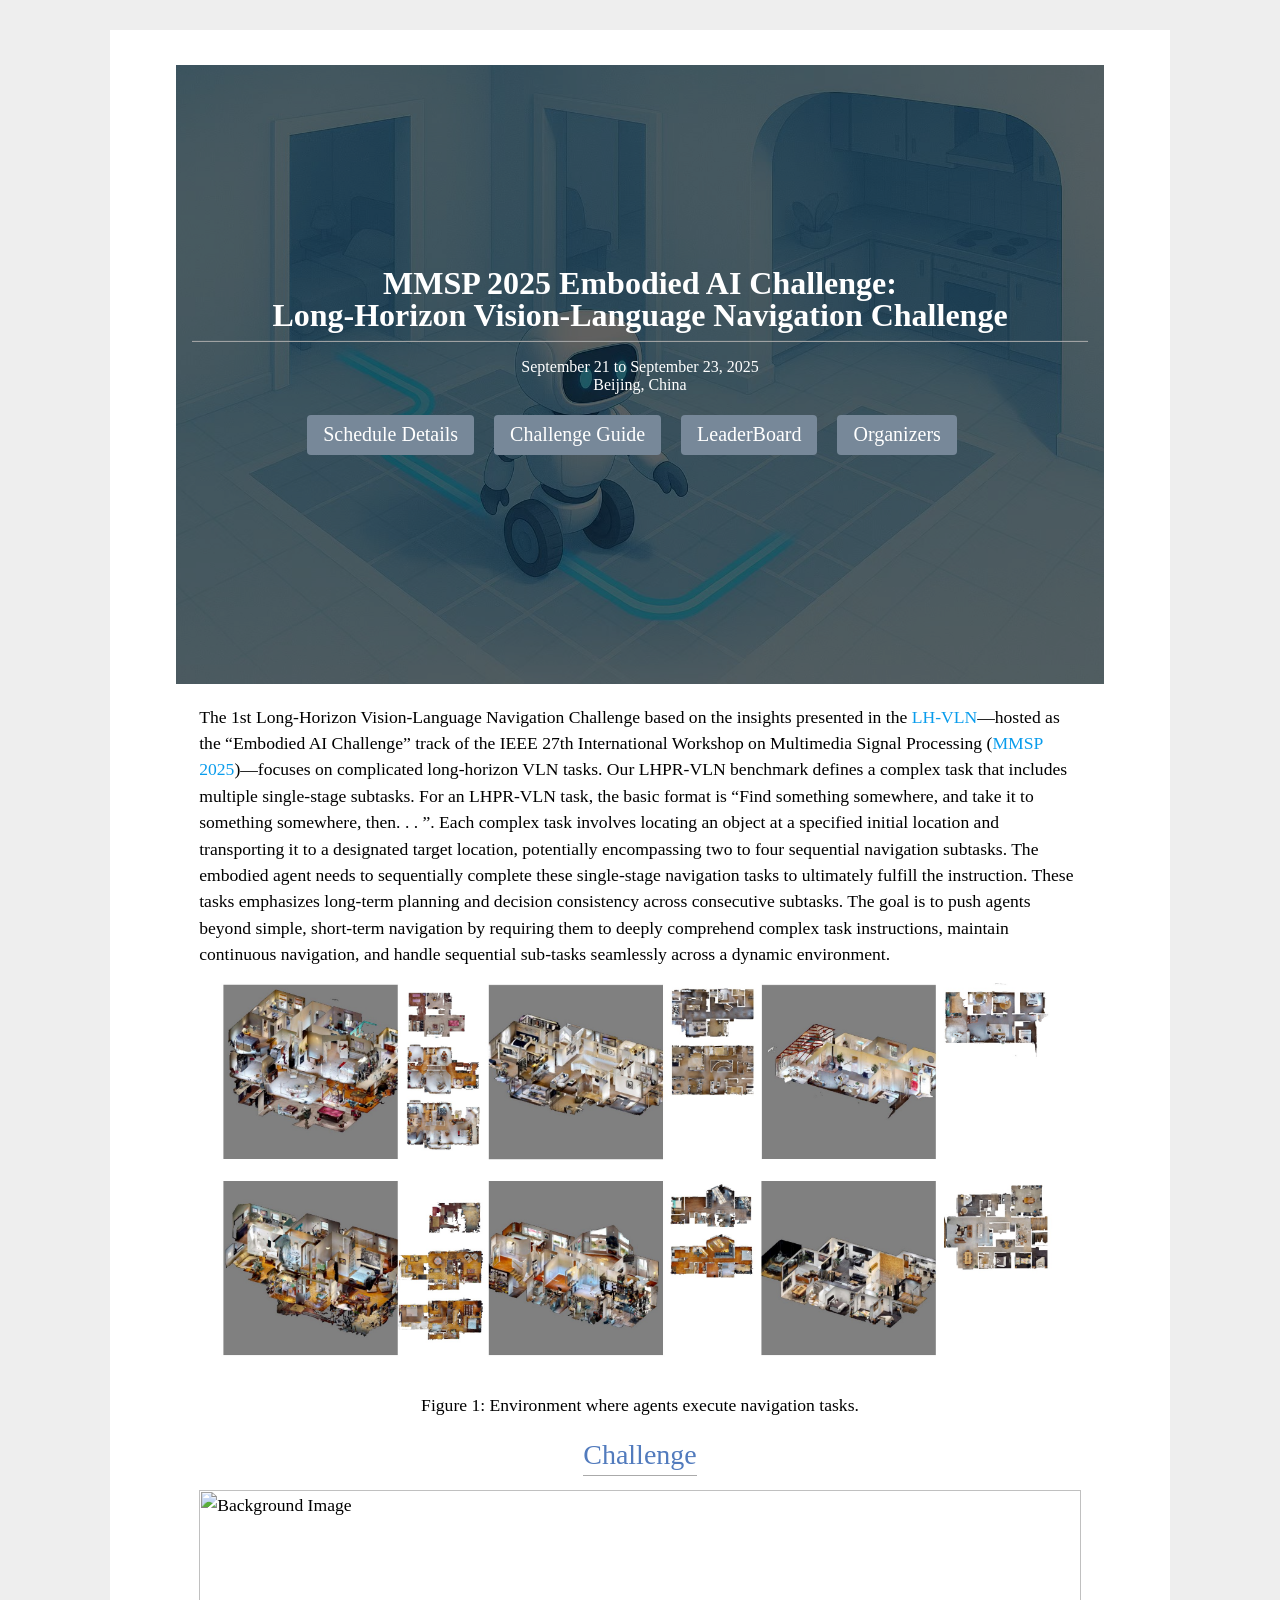
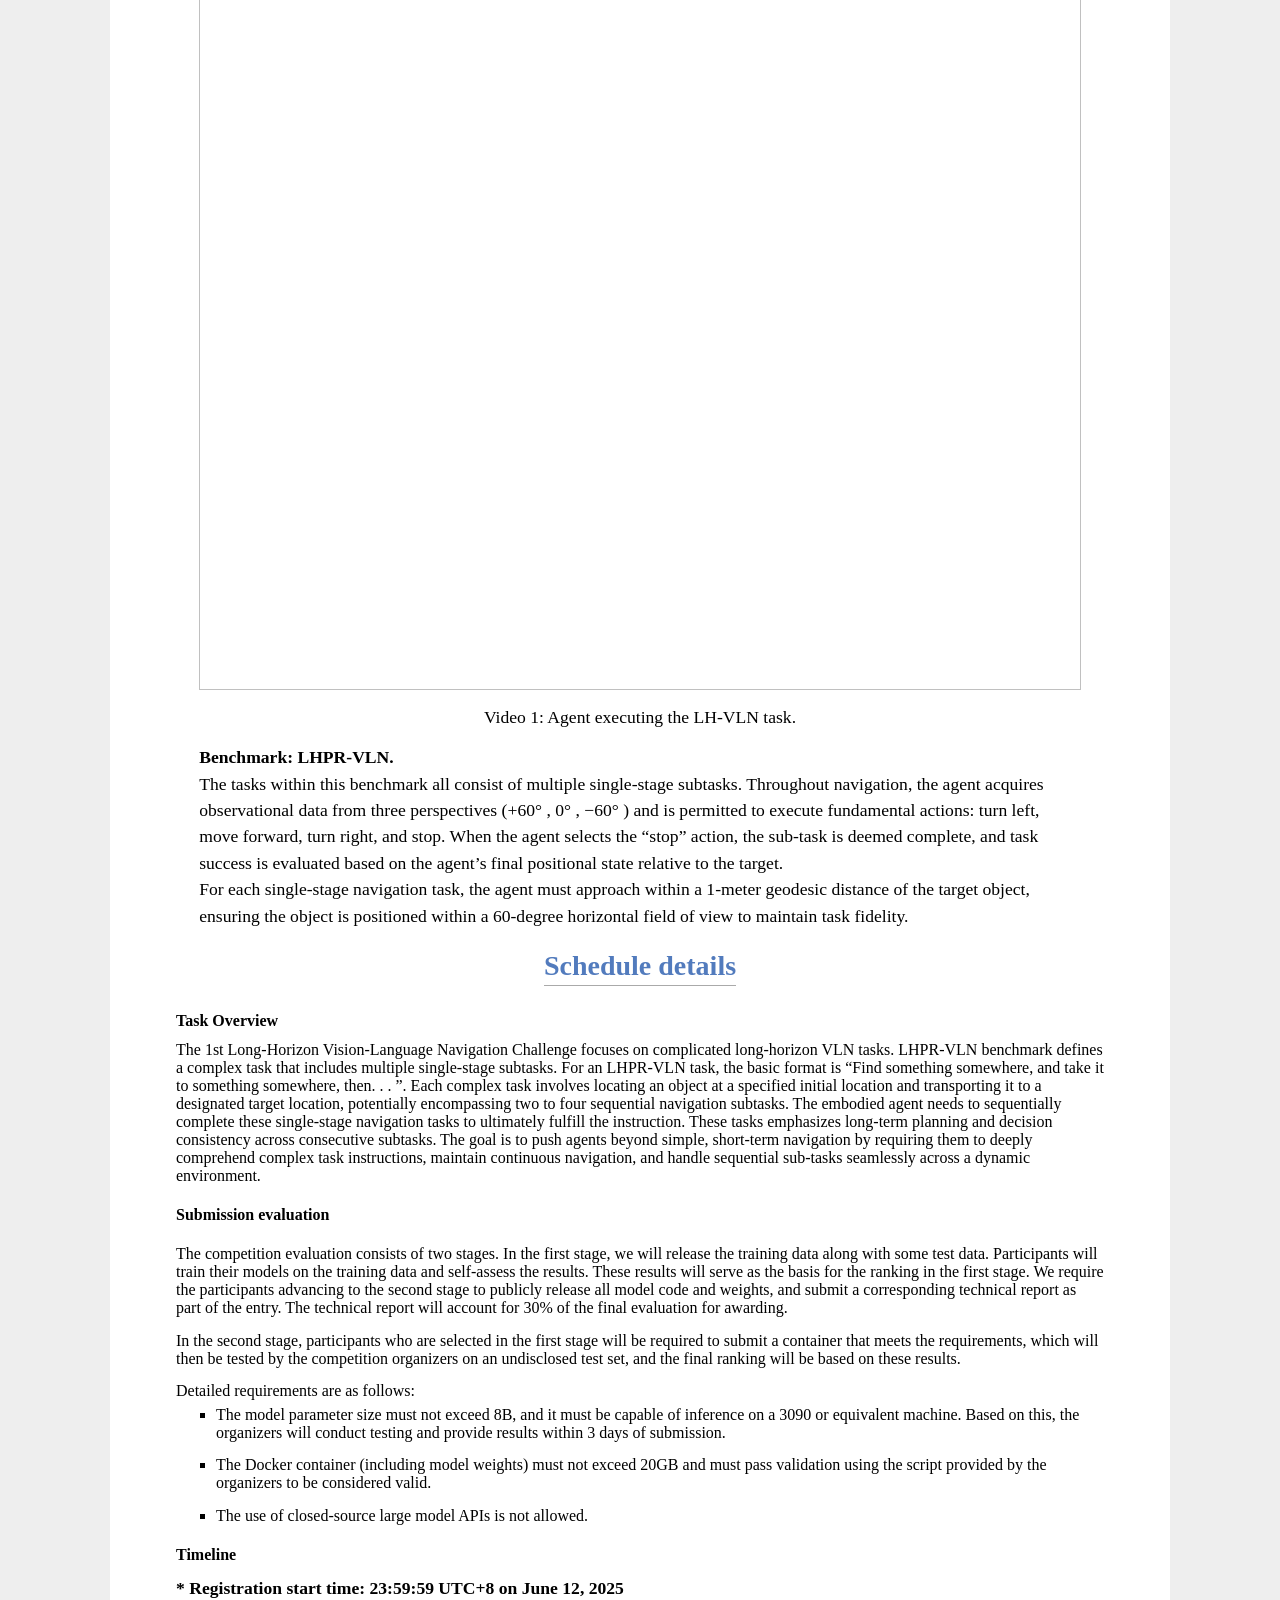
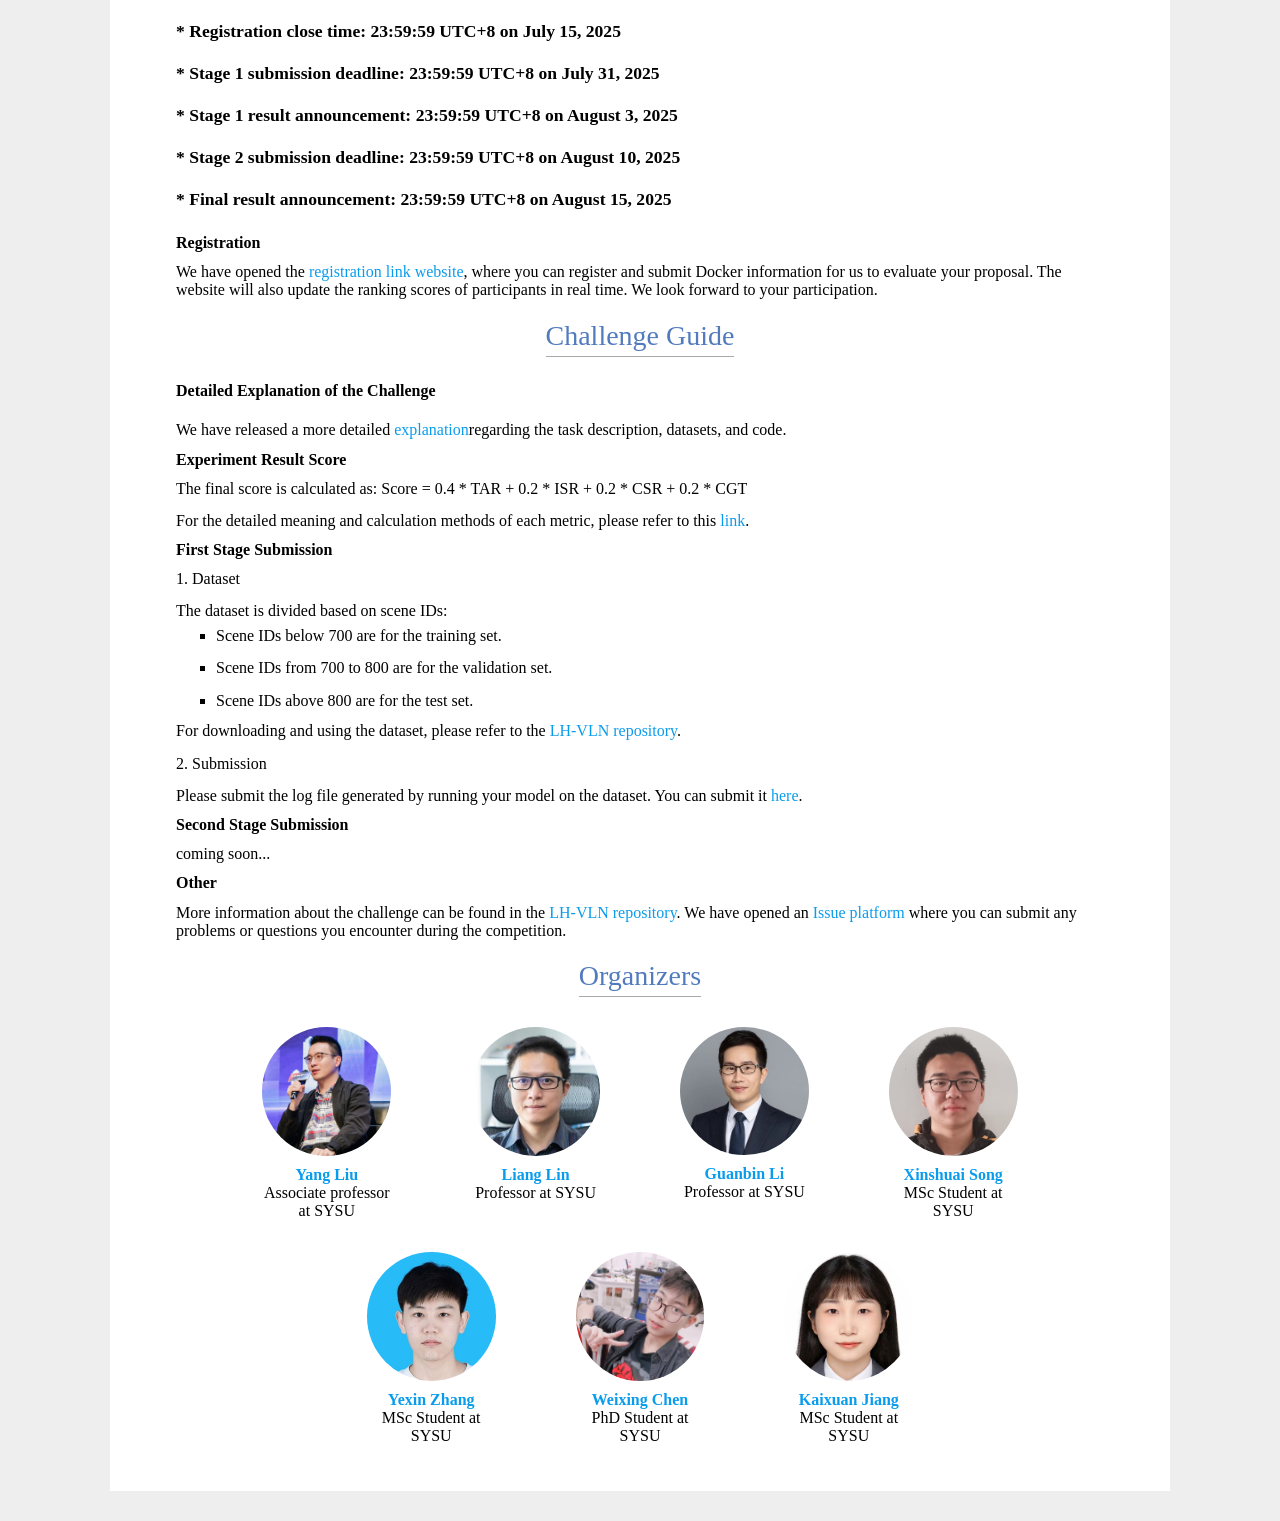
==== commit 5dcee7df: "Update index.html" ====
--- a/contest/index.html
+++ b/contest/index.html
@@ -322,8 +322,8 @@
 				style="display: flex; flex-direction: column; align-items: center; justify-content: center; text-align: center;">
 			</div>
 			<div style="margin-top: -10px"></div>
-			<h4>Detailed Explanation About The Challenge</h4>
-			<!-- We have released a more detailed<a href="https://github.com/HCPLab-SYSU/LH-VLN/blob/master/contest/metrics.md"> explanation</a>regarding the task description, datasets, and code. -->
+			<h4>Detailed Explanation of the Challenge</h4>
+			<!-- We have released a more detailed<a href="https://github.com/HCPLab-SYSU/LH-VLN/blob/master/contest/DetailedDescription.md"> explanation</a>regarding the task description, datasets, and code. -->
 			We have released a more detailed<a href="https://github.com/Liquid-star/LH-VLNtst/blob/master/contest/DetailedDescription.md"> explanation</a>regarding the task description, datasets, and code.
 			<div style="margin-top: -10px"></div>
 			<div style="margin-top: -10px"></div>
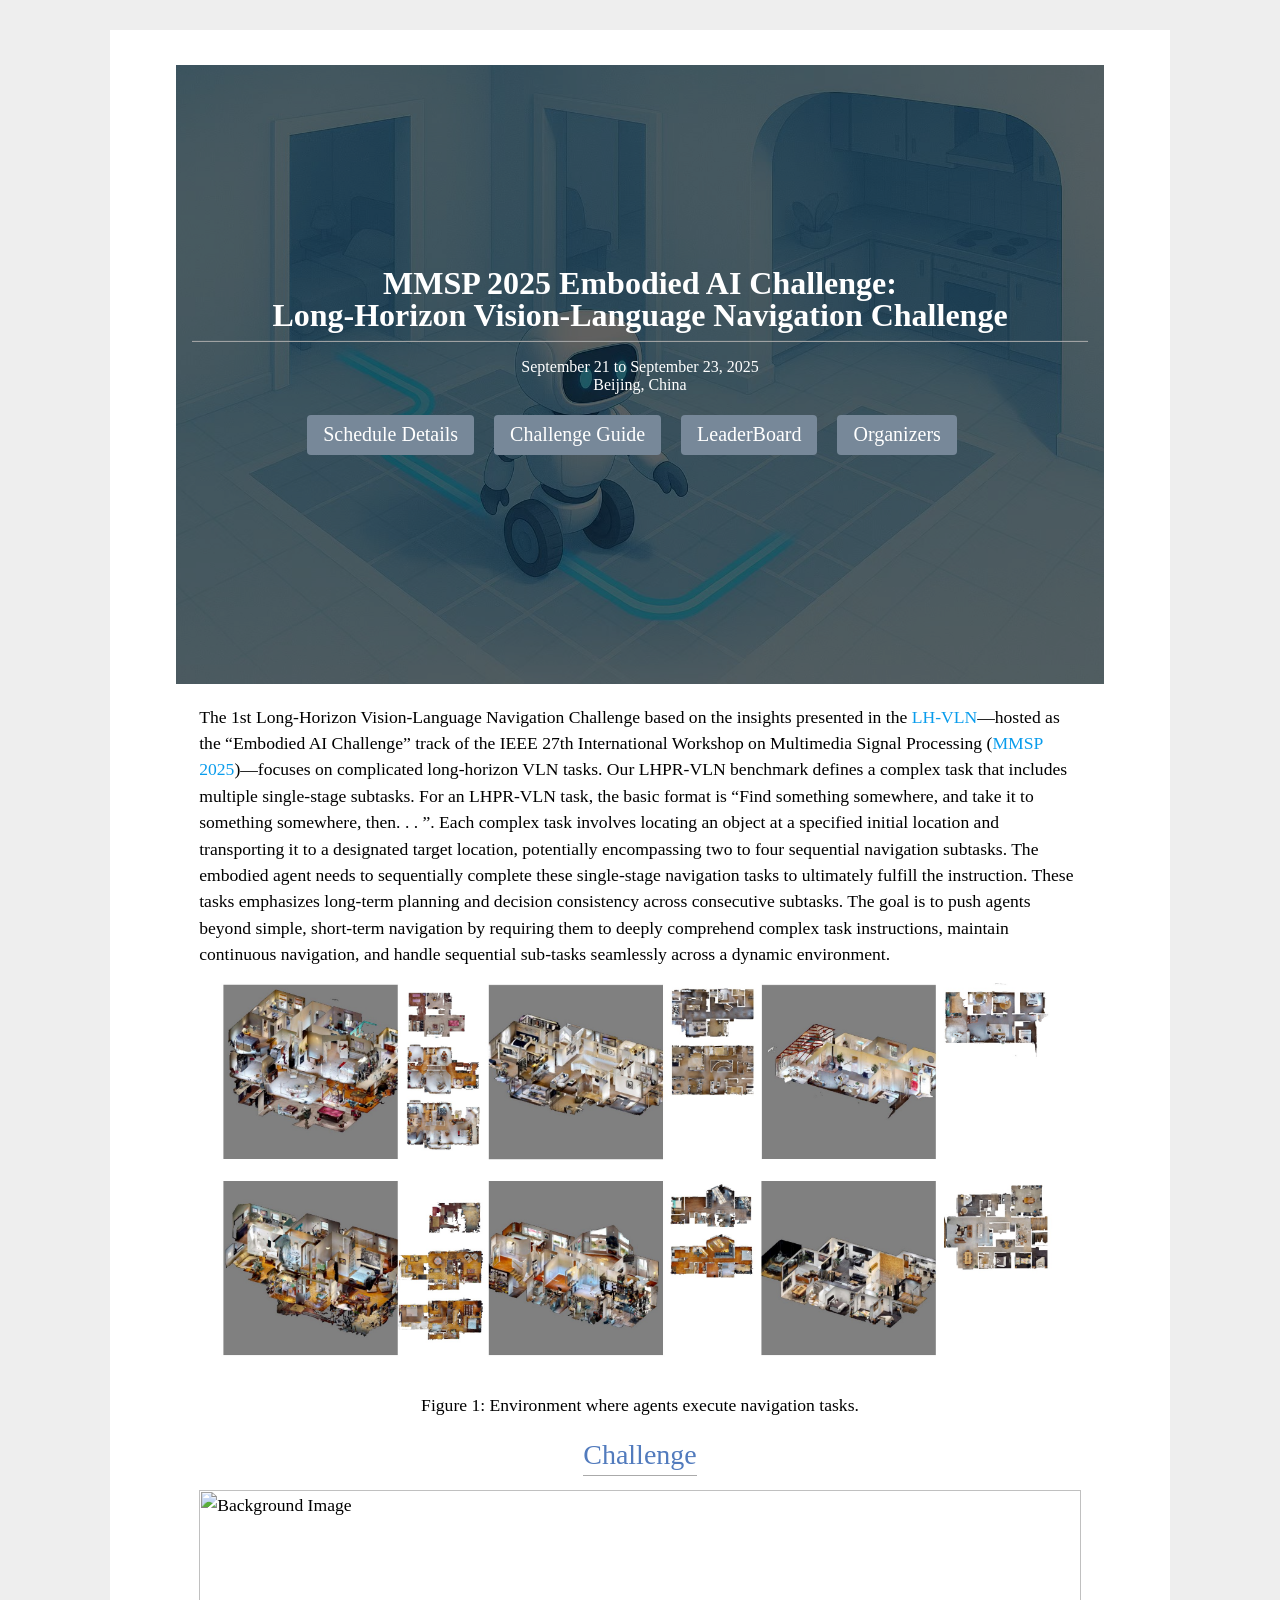
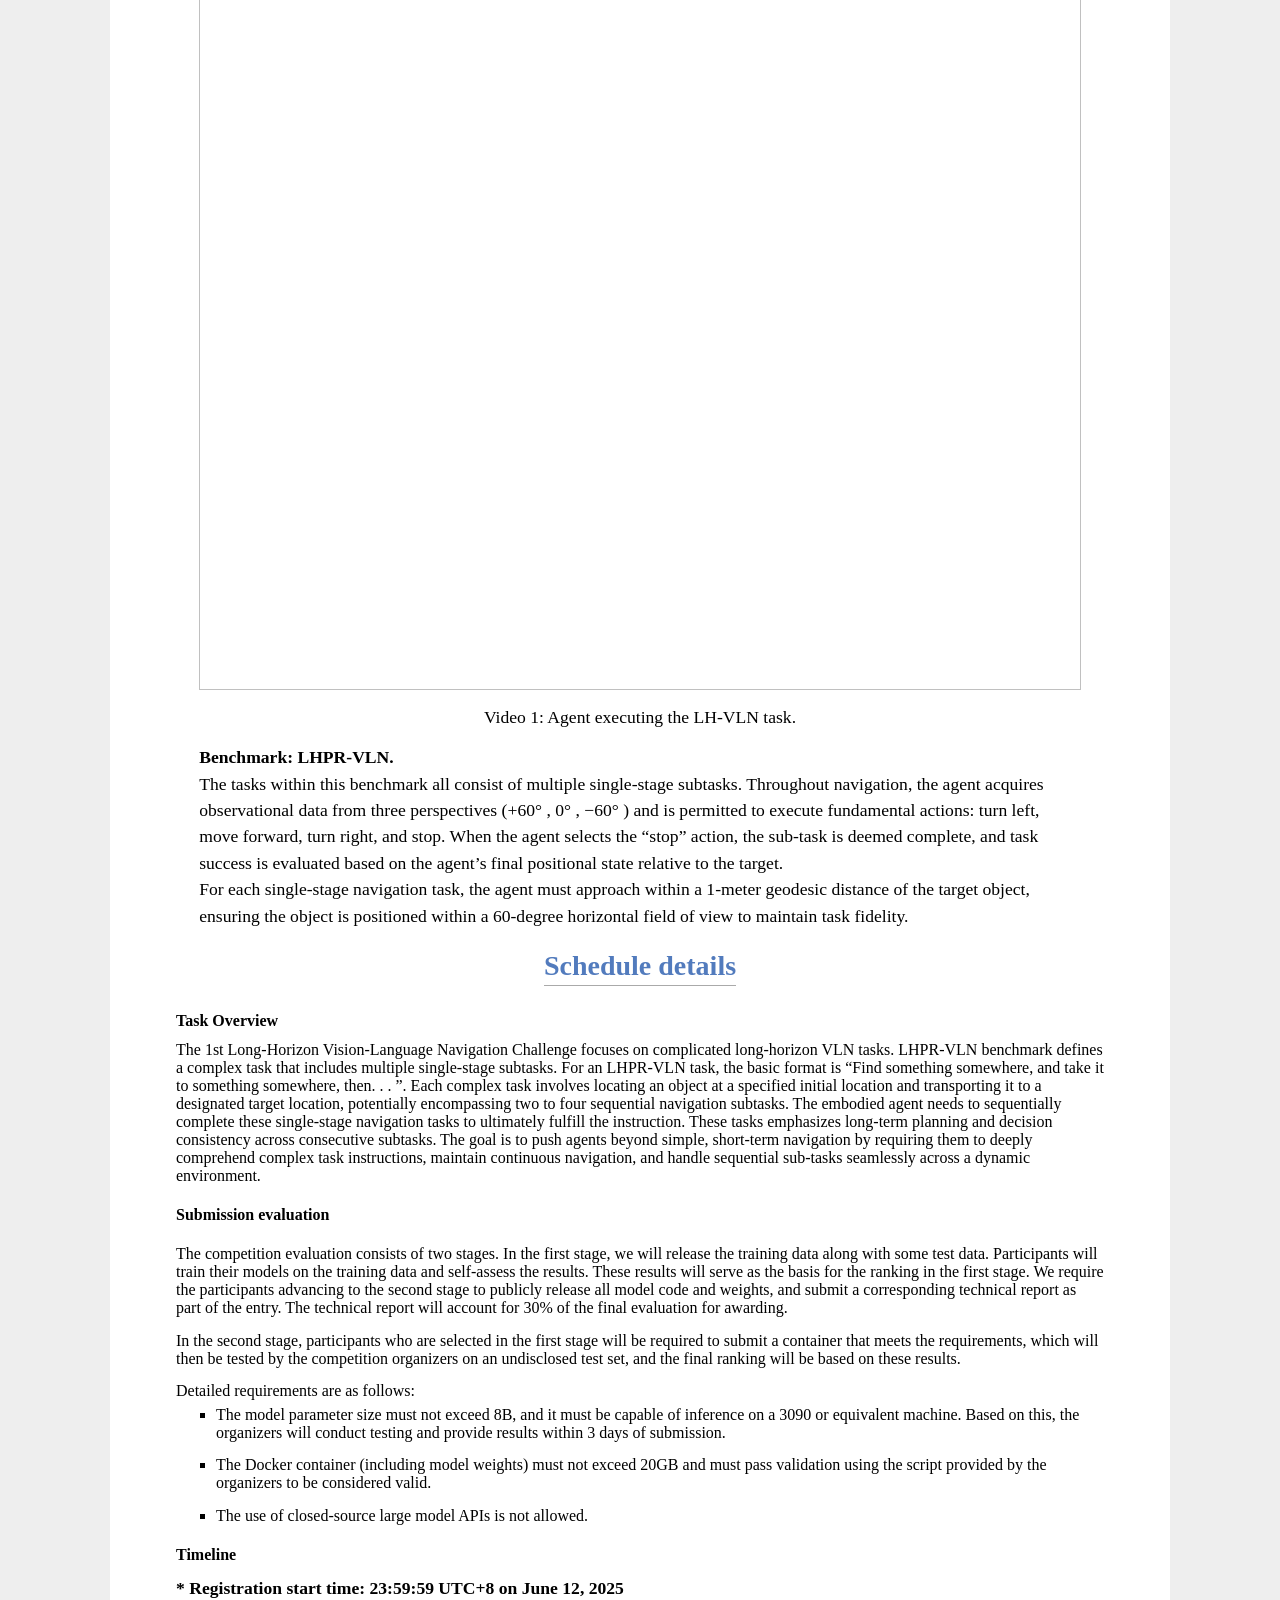
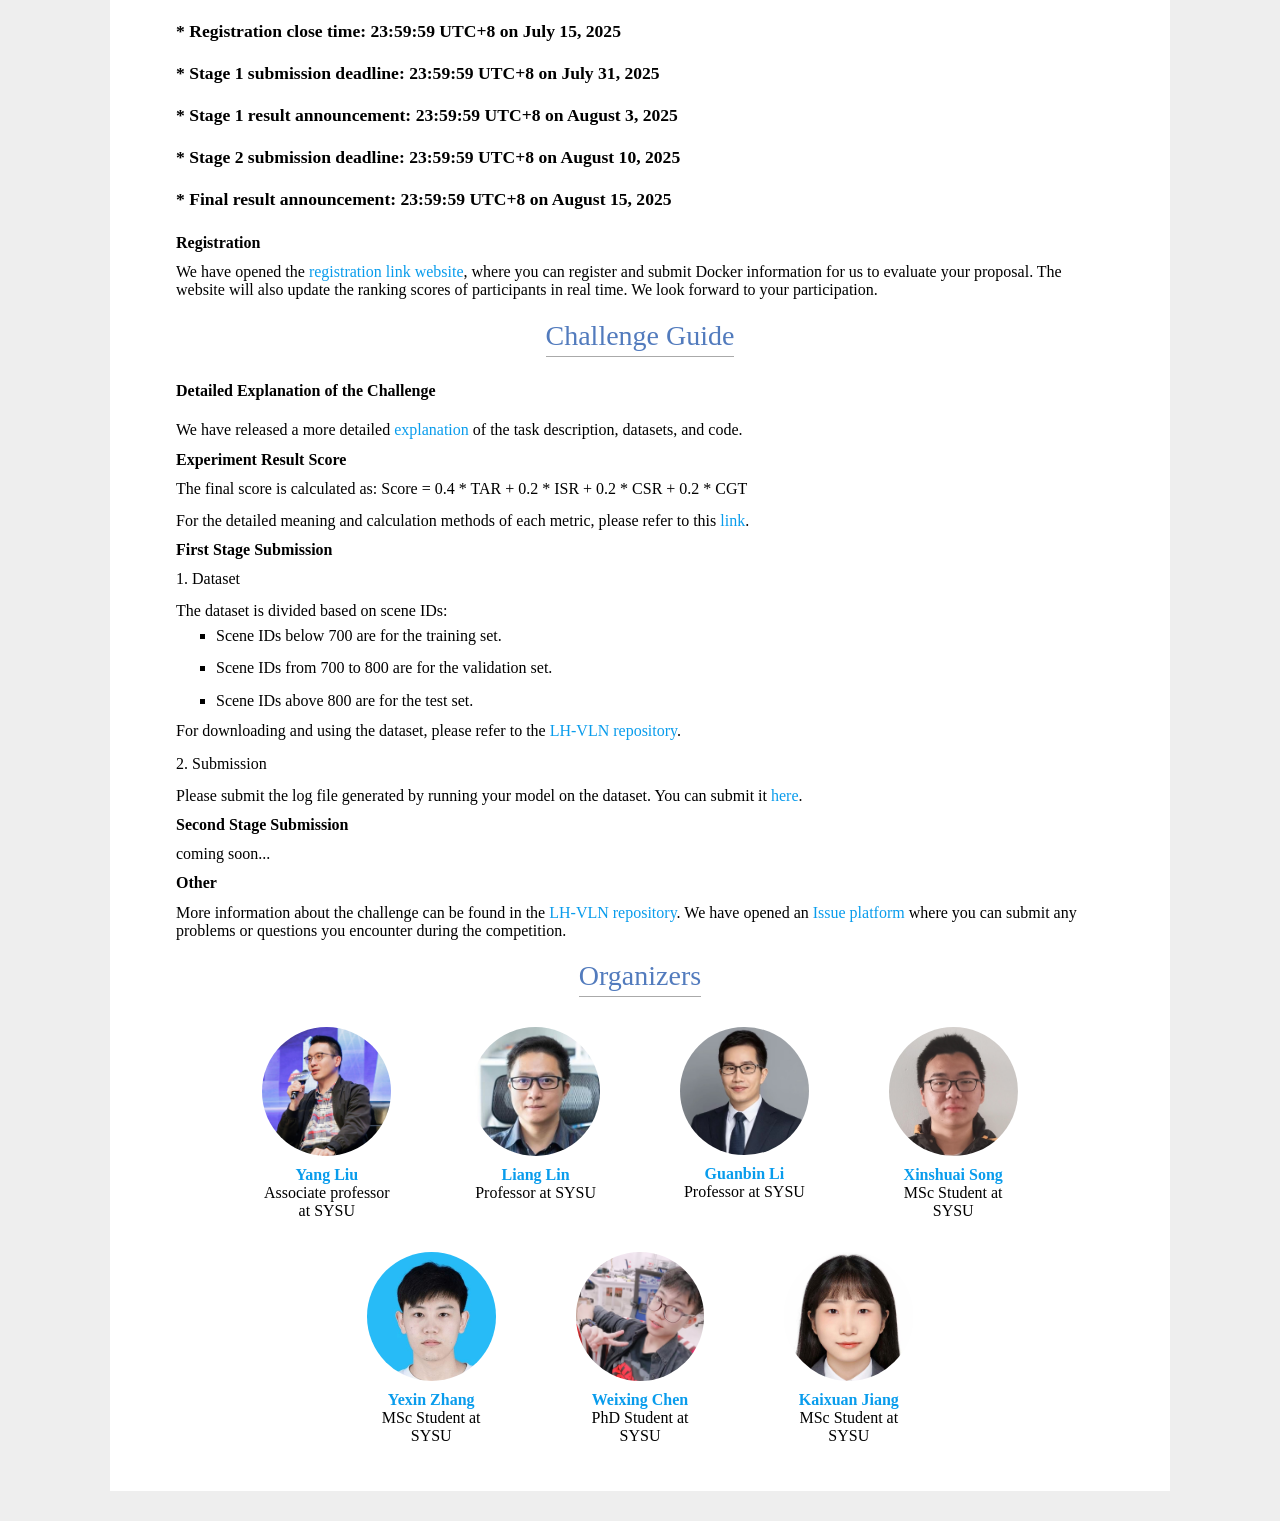
==== commit 2a5596de: "Update index.html" ====
--- a/contest/index.html
+++ b/contest/index.html
@@ -324,7 +324,10 @@
 			<div style="margin-top: -10px"></div>
 			<h4>Detailed Explanation of the Challenge</h4>
 			<!-- We have released a more detailed<a href="https://github.com/HCPLab-SYSU/LH-VLN/blob/master/contest/DetailedDescription.md"> explanation</a>regarding the task description, datasets, and code. -->
-			We have released a more detailed<a href="https://github.com/Liquid-star/LH-VLNtst/blob/master/contest/DetailedDescription.md"> explanation</a>regarding the task description, datasets, and code.
+			We have released a more detailed 
+			<a href="https://github.com/Liquid-star/LH-VLNtst/blob/master/contest/DetailedDescription.md">
+			explanation
+			</a>of the task description, datasets, and code.
 			<div style="margin-top: -10px"></div>
 			<div style="margin-top: -10px"></div>
 			<h4>Experiment Result Score</h4>
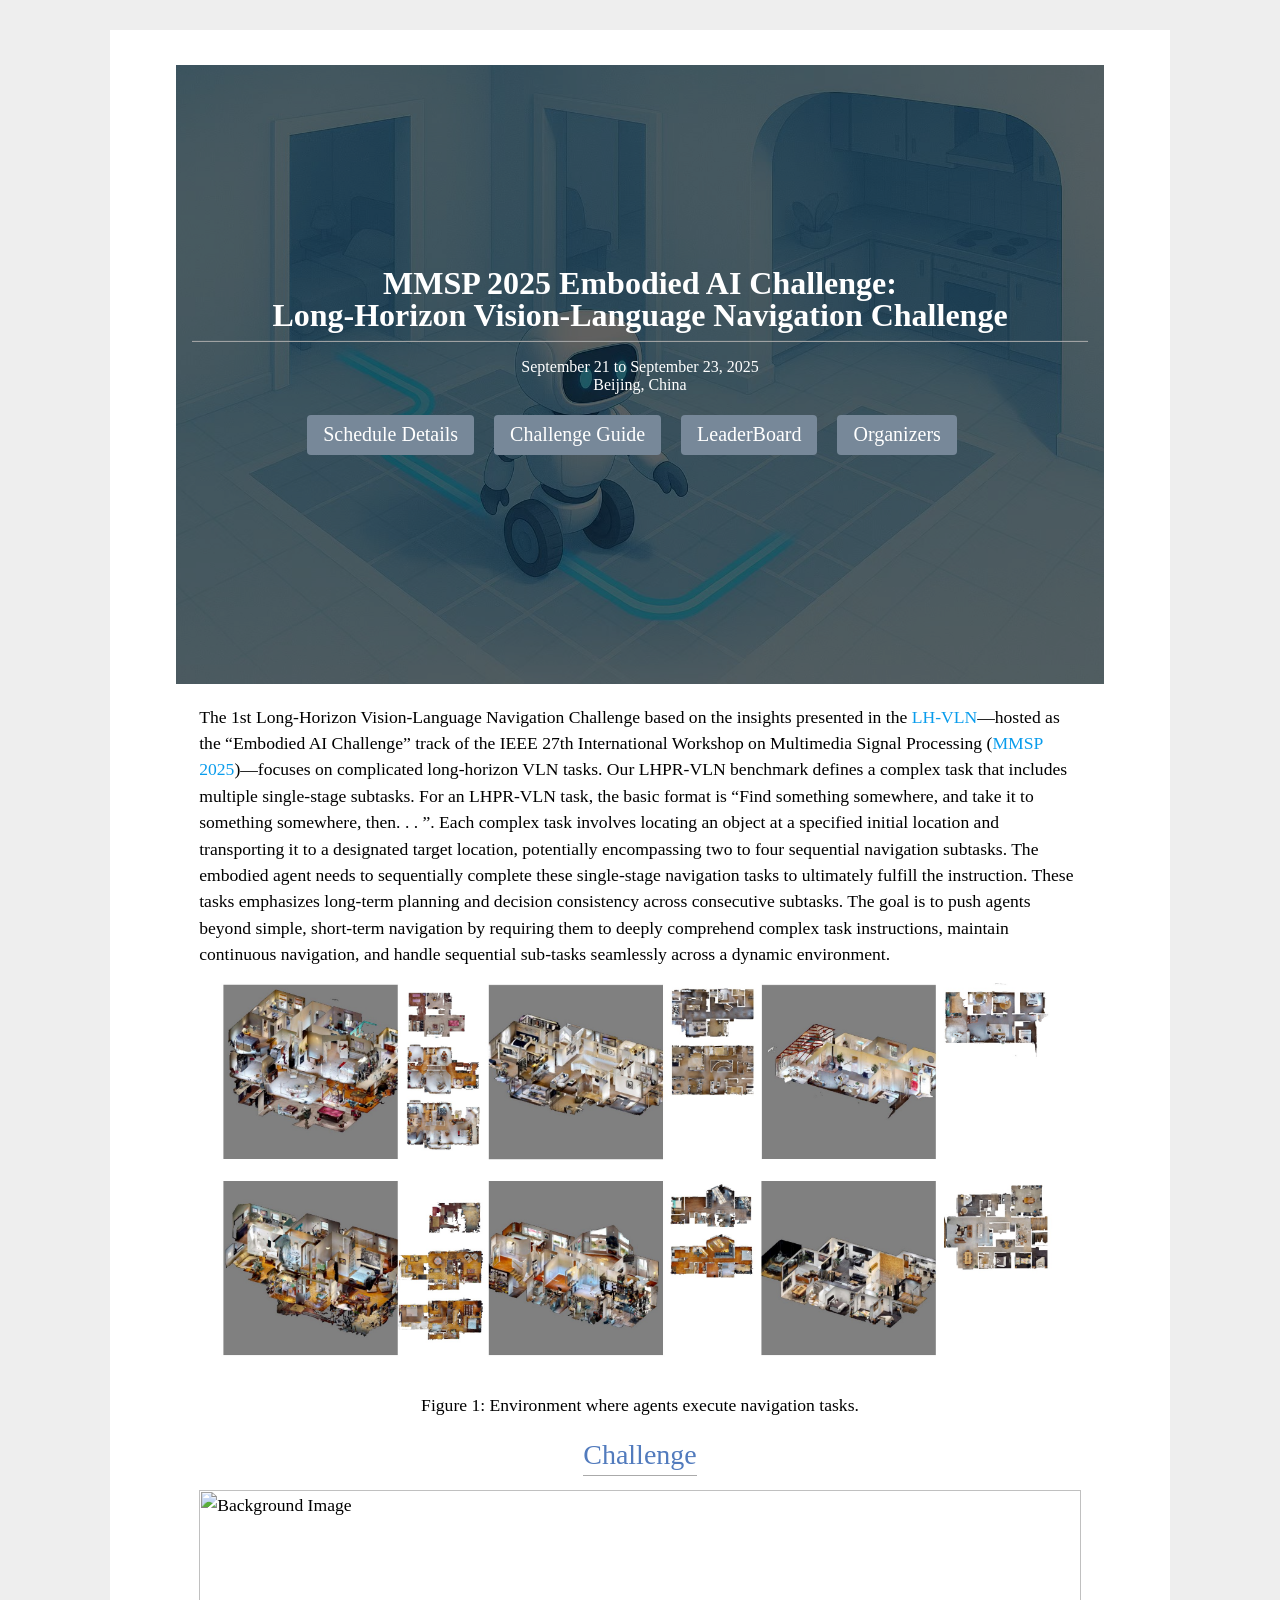
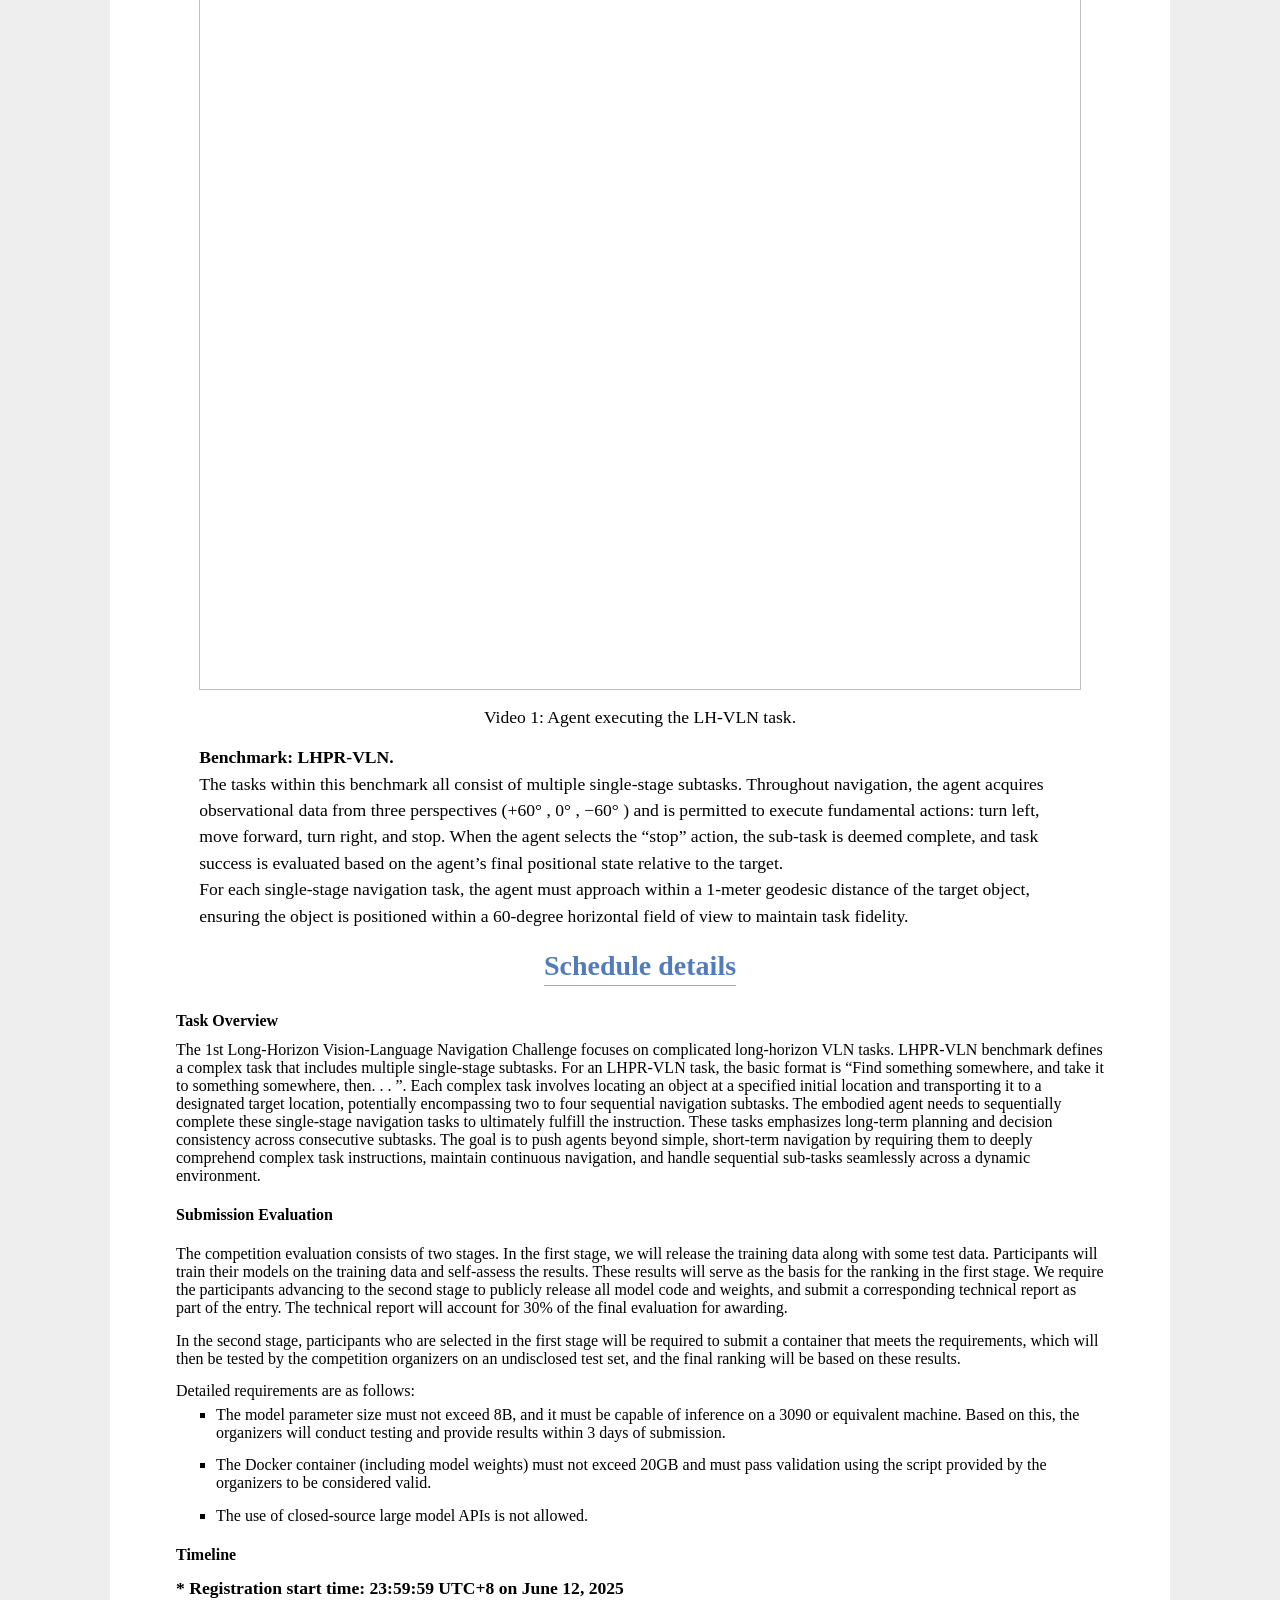
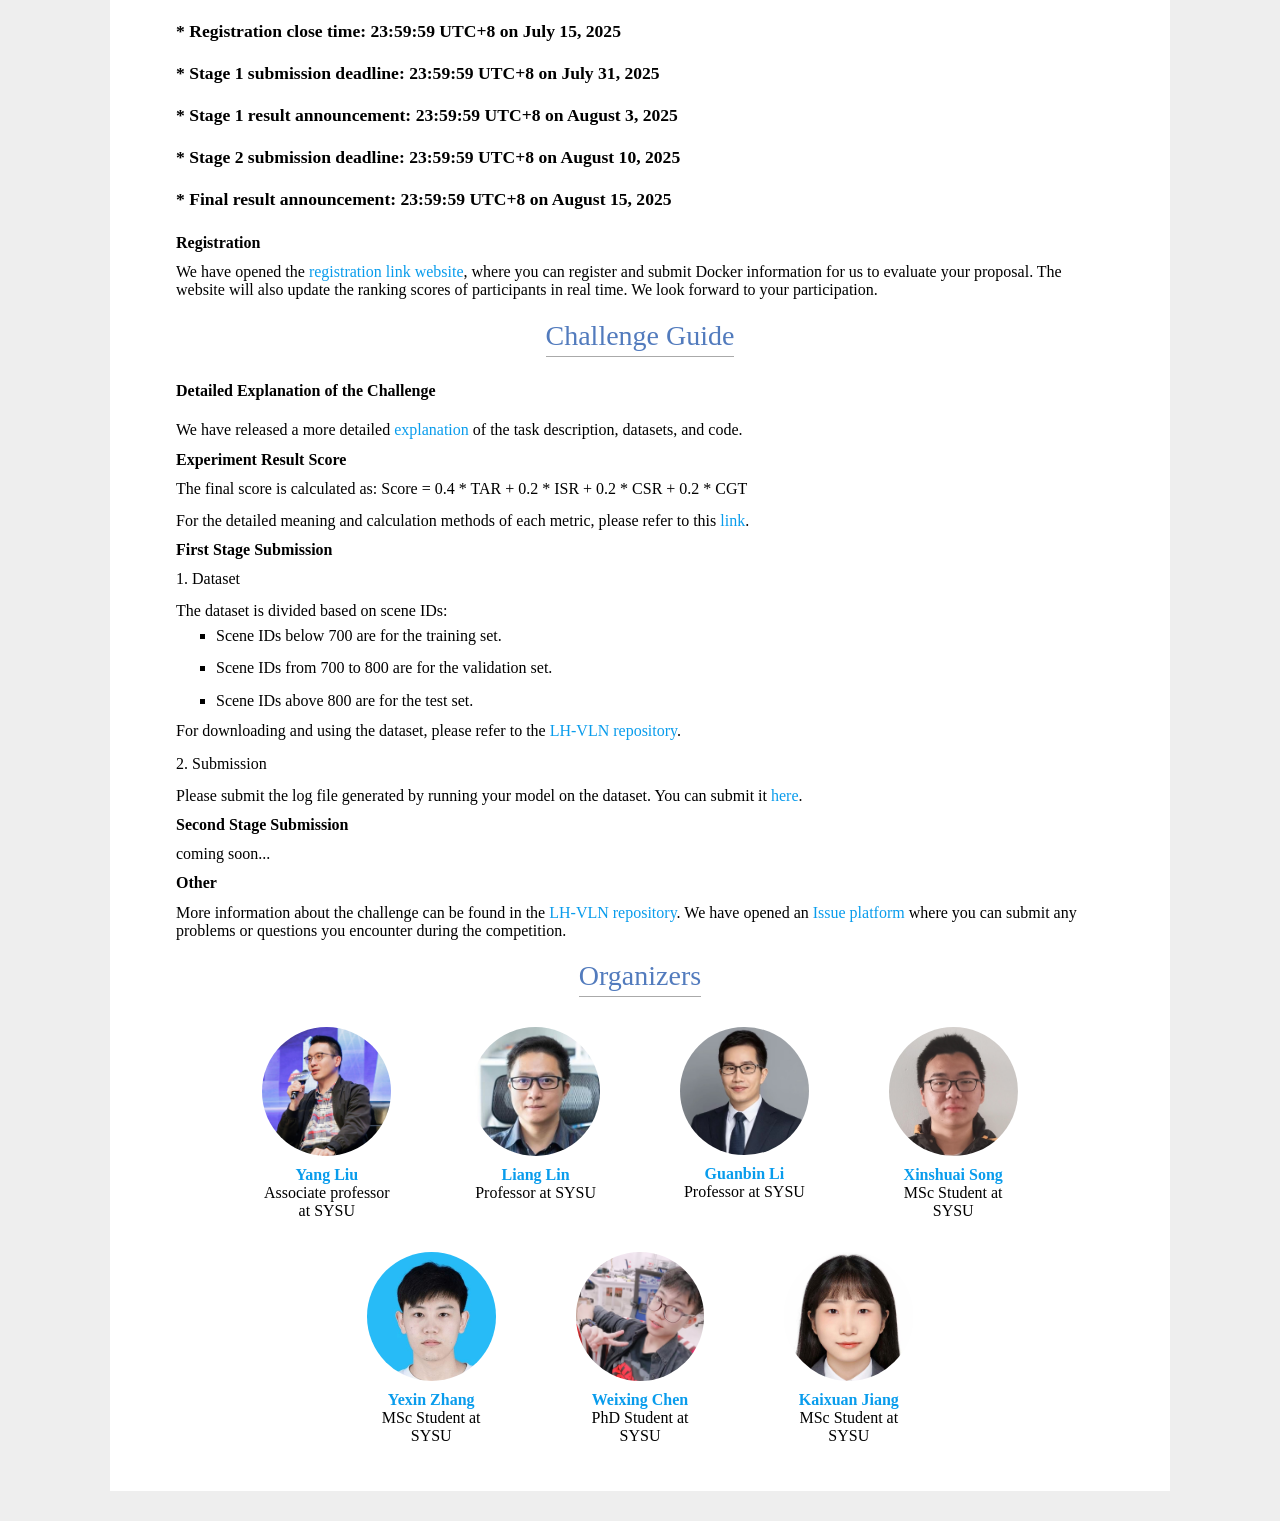
==== commit 142cfa15: "Update index.html" ====
--- a/contest/index.html
+++ b/contest/index.html
@@ -247,7 +247,7 @@
 			<div style="margin-top: -10px"></div>
 			The 1st Long-Horizon Vision-Language Navigation Challenge focuses on complicated long‑horizon VLN tasks. LHPR-VLN benchmark defines a complex task that includes multiple single-stage subtasks. For an LHPR-VLN task, the basic format is “Find something somewhere, and take it to something somewhere, then. . . ”. Each complex task involves locating an object at a specified initial location and transporting it to a designated target location, potentially encompassing two to four sequential navigation subtasks. The embodied agent needs to sequentially complete these single-stage navigation tasks to ultimately fulfill the instruction. These tasks emphasizes long-term planning and decision consistency across consecutive subtasks. The goal is to push agents beyond simple, short-term navigation by requiring them to deeply comprehend complex task instructions, maintain continuous navigation, and handle sequential sub-tasks seamlessly across a dynamic environment.<br>
 
-			<h4>Submission evaluation</h4>
+			<h4>Submission Evaluation</h4>
 			<!-- <p>The competition evaluation consists of two stages.</p> -->
 			The competition evaluation consists of two stages.
 			
@@ -327,7 +327,7 @@
 			We have released a more detailed 
 			<a href="https://github.com/Liquid-star/LH-VLNtst/blob/master/contest/DetailedDescription.md">
 			explanation
-			</a>of the task description, datasets, and code.
+			</a> of the task description, datasets, and code.
 			<div style="margin-top: -10px"></div>
 			<div style="margin-top: -10px"></div>
 			<h4>Experiment Result Score</h4>
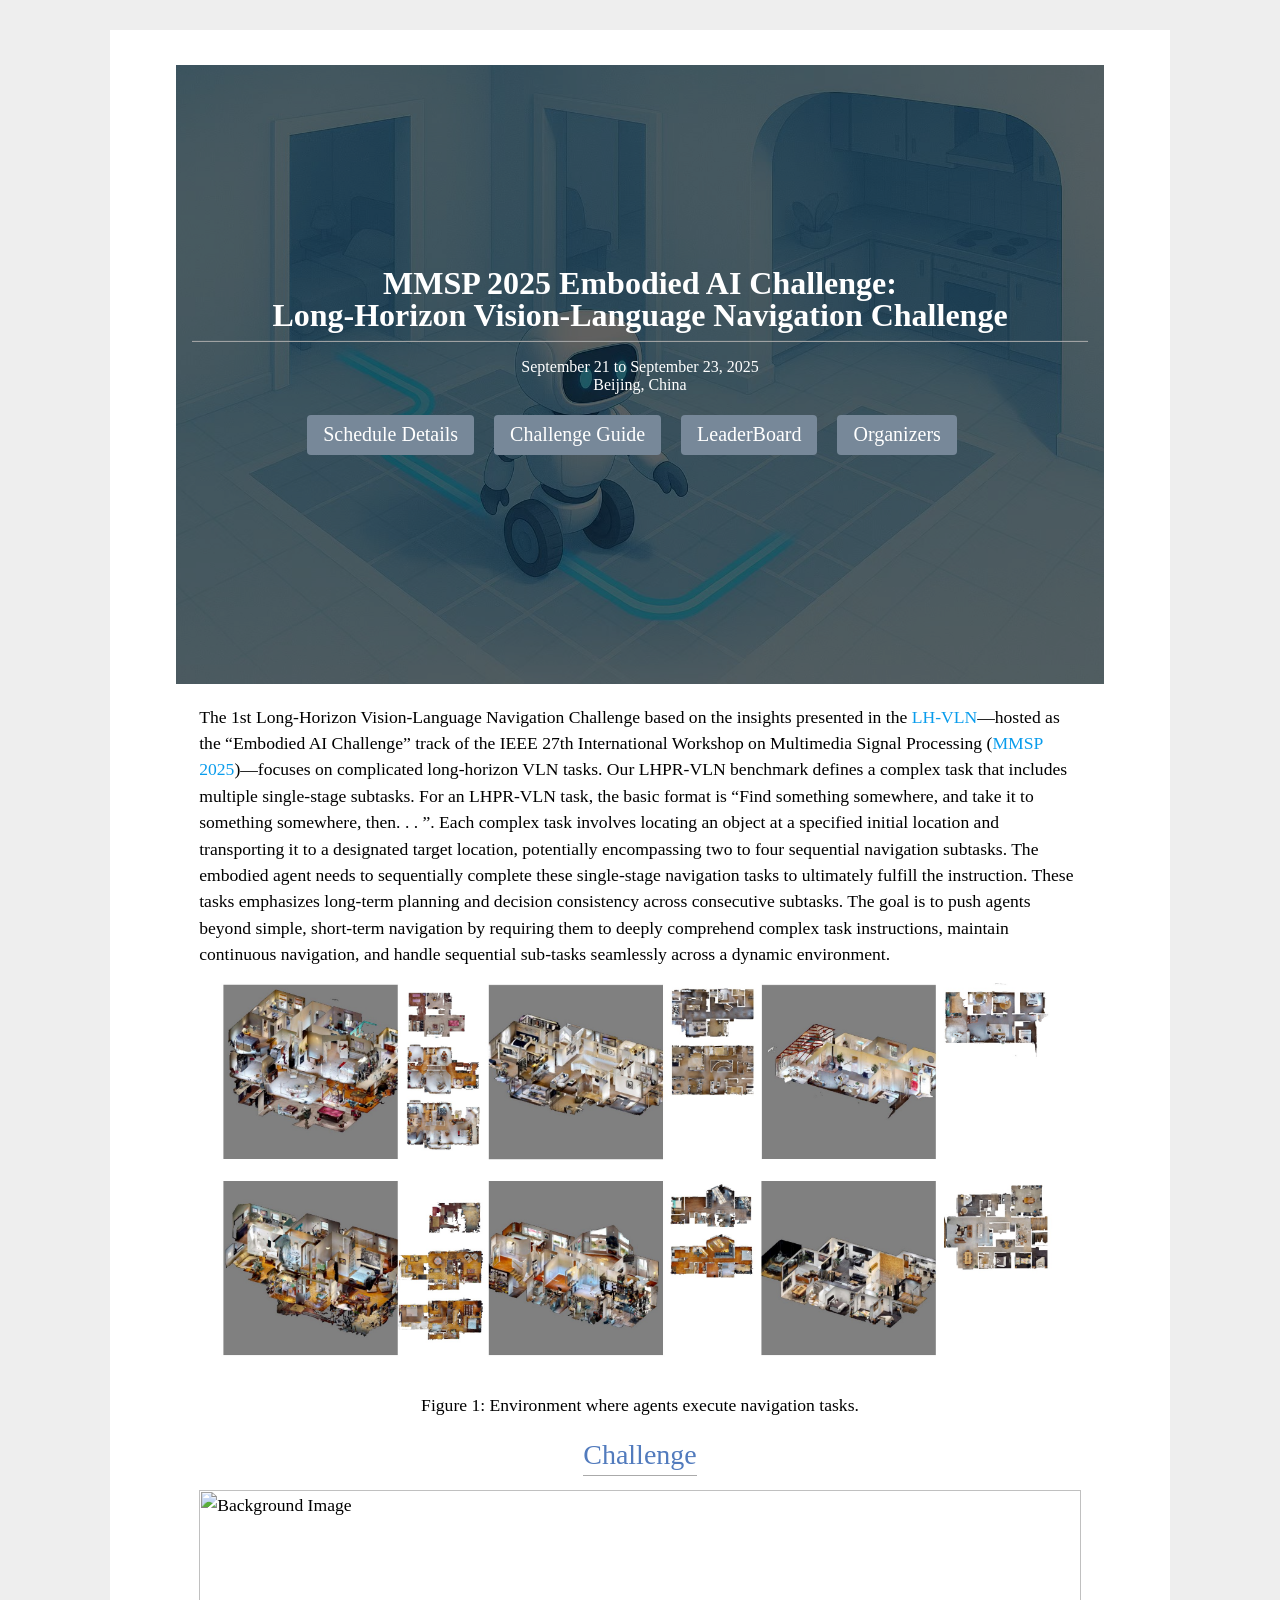
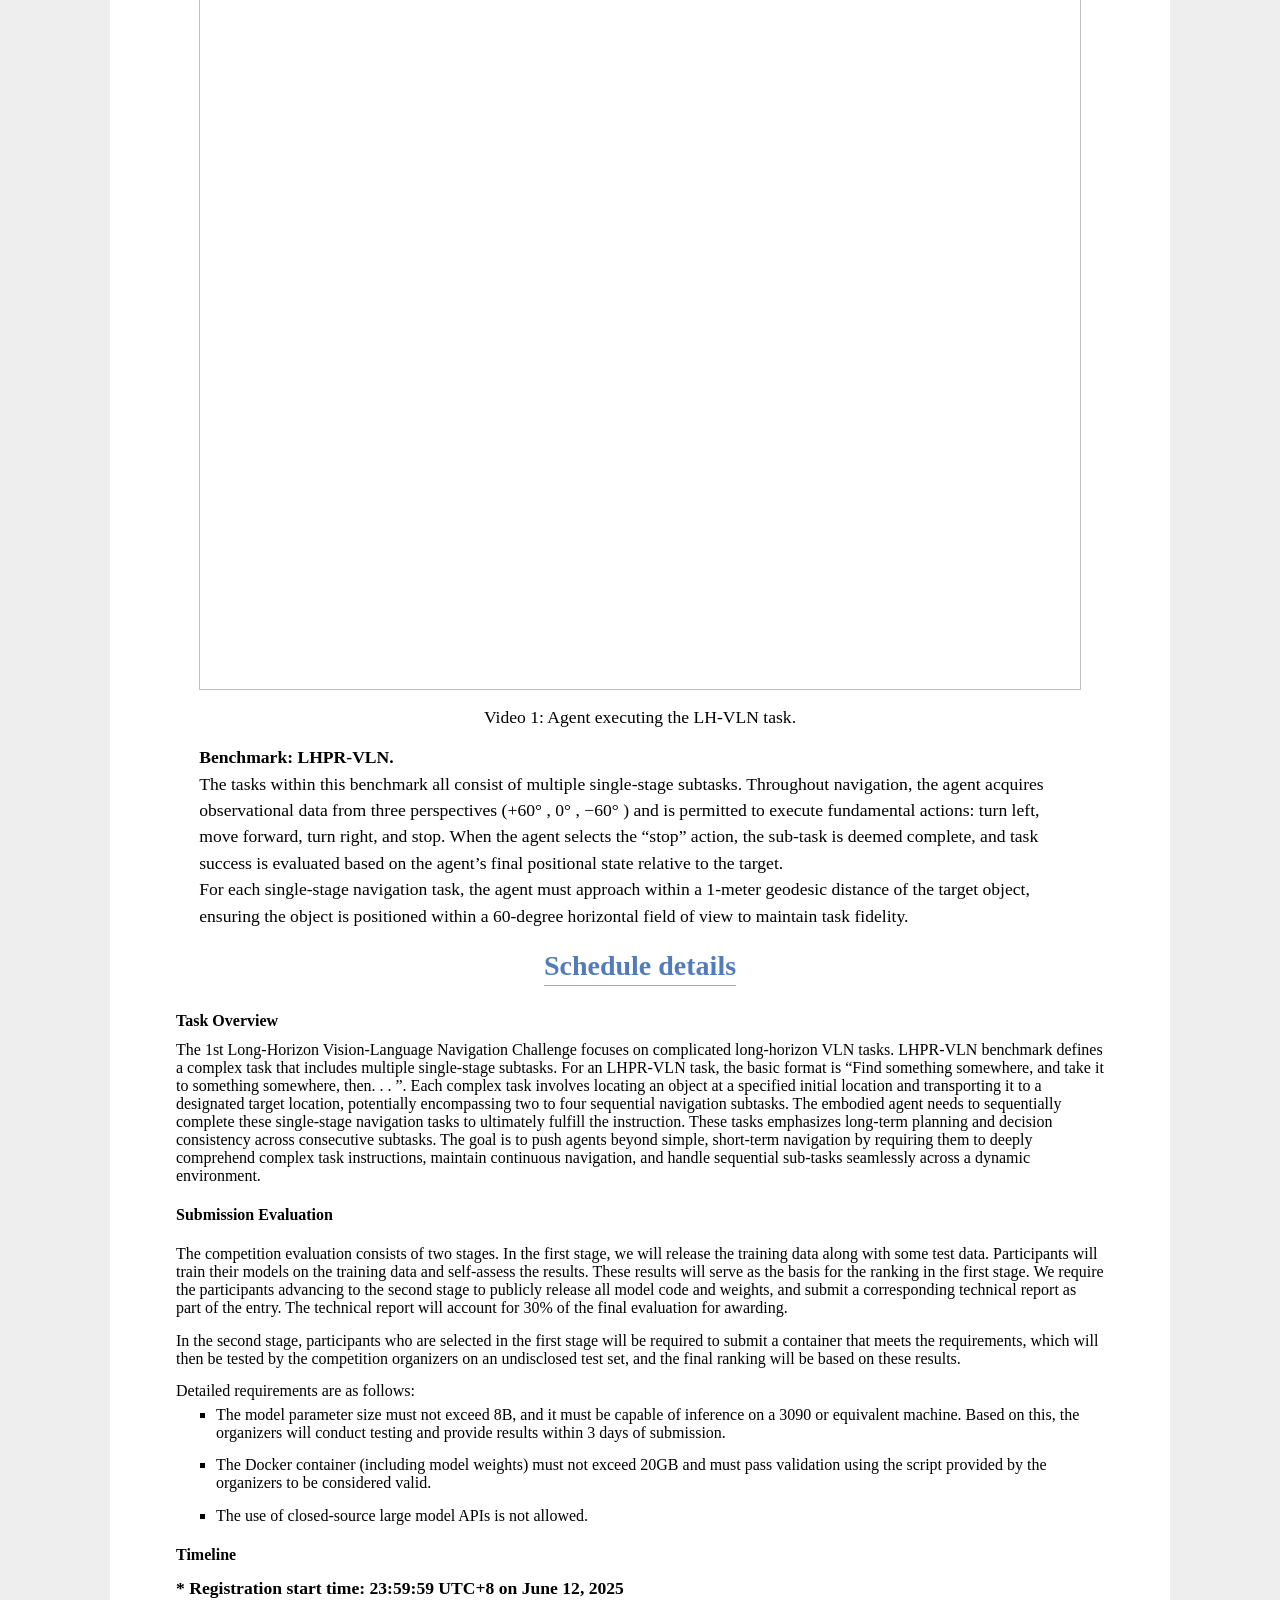
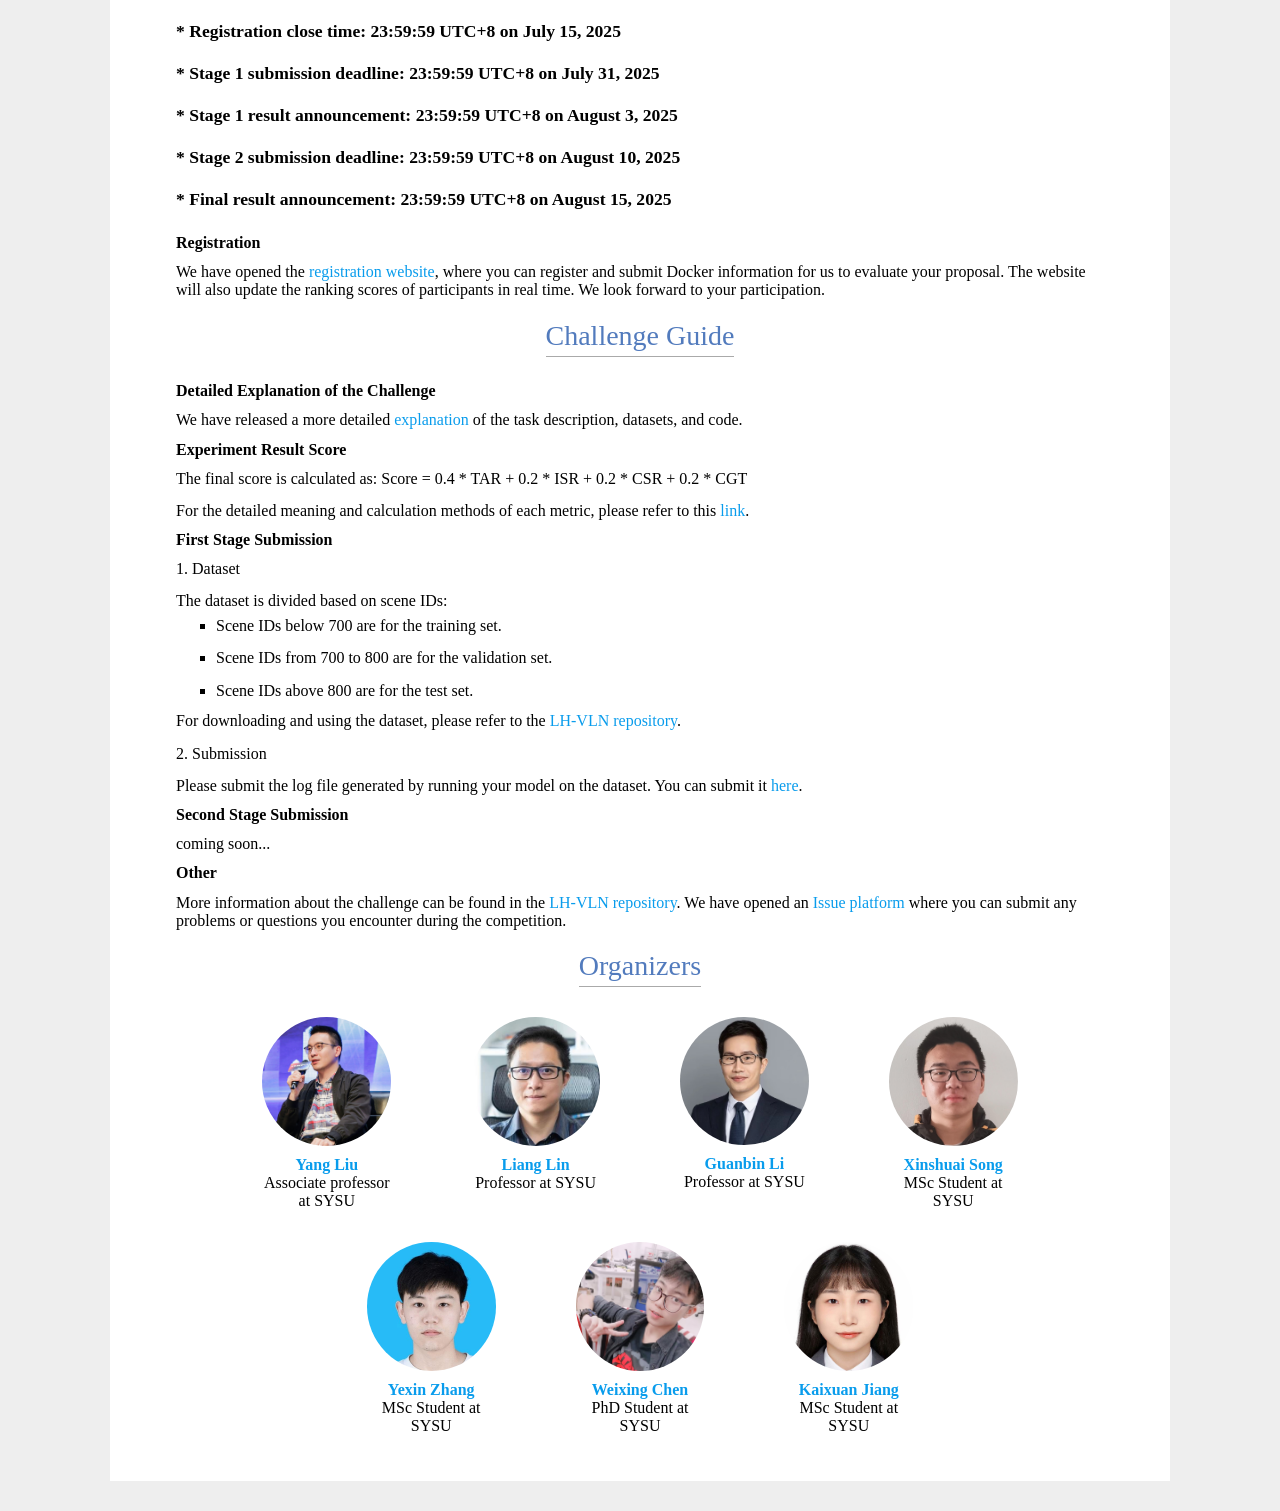
==== commit 17424f27: "Update index.html" ====
--- a/contest/index.html
+++ b/contest/index.html
@@ -277,7 +277,7 @@
 
 			<h4>Registration</h4>
 			<div style="margin-top: -10px"></div>
-			We have opened the <a href="https://574606.proxy.nscc-gz.cn:8443/"> registration link website</a>, where you can register and submit Docker information for us to evaluate your proposal. The website will also update the ranking scores of participants in real time. We look forward to your participation.
+			We have opened the <a href="https://574606.proxy.nscc-gz.cn:8443/"> registration website</a>, where you can register and submit Docker information for us to evaluate your proposal. The website will also update the ranking scores of participants in real time. We look forward to your participation.
 			<!-- <h4>Challenge guide</h4>
 			<div style="margin-top: -10px"></div>
 			 More information about the challenge can be found in the <a href="https://github.com/HCPLab-SYSU/LH-VLN"> LH-VLN repository</a>. -->
@@ -323,10 +323,13 @@
 			</div>
 			<div style="margin-top: -10px"></div>
 			<h4>Detailed Explanation of the Challenge</h4>
-			<!-- We have released a more detailed<a href="https://github.com/HCPLab-SYSU/LH-VLN/blob/master/contest/DetailedDescription.md"> explanation</a>regarding the task description, datasets, and code. -->
+			<div style="margin-top: -10px"></div>
 			We have released a more detailed 
+			<a href="https://github.com/HCPLab-SYSU/LH-VLN/blob/master/contest/DetailedDescription.md">
+			explanation
+			<!-- We have released a more detailed 
 			<a href="https://github.com/Liquid-star/LH-VLNtst/blob/master/contest/DetailedDescription.md">
-			explanation
+			explanation -->
 			</a> of the task description, datasets, and code.
 			<div style="margin-top: -10px"></div>
 			<div style="margin-top: -10px"></div>
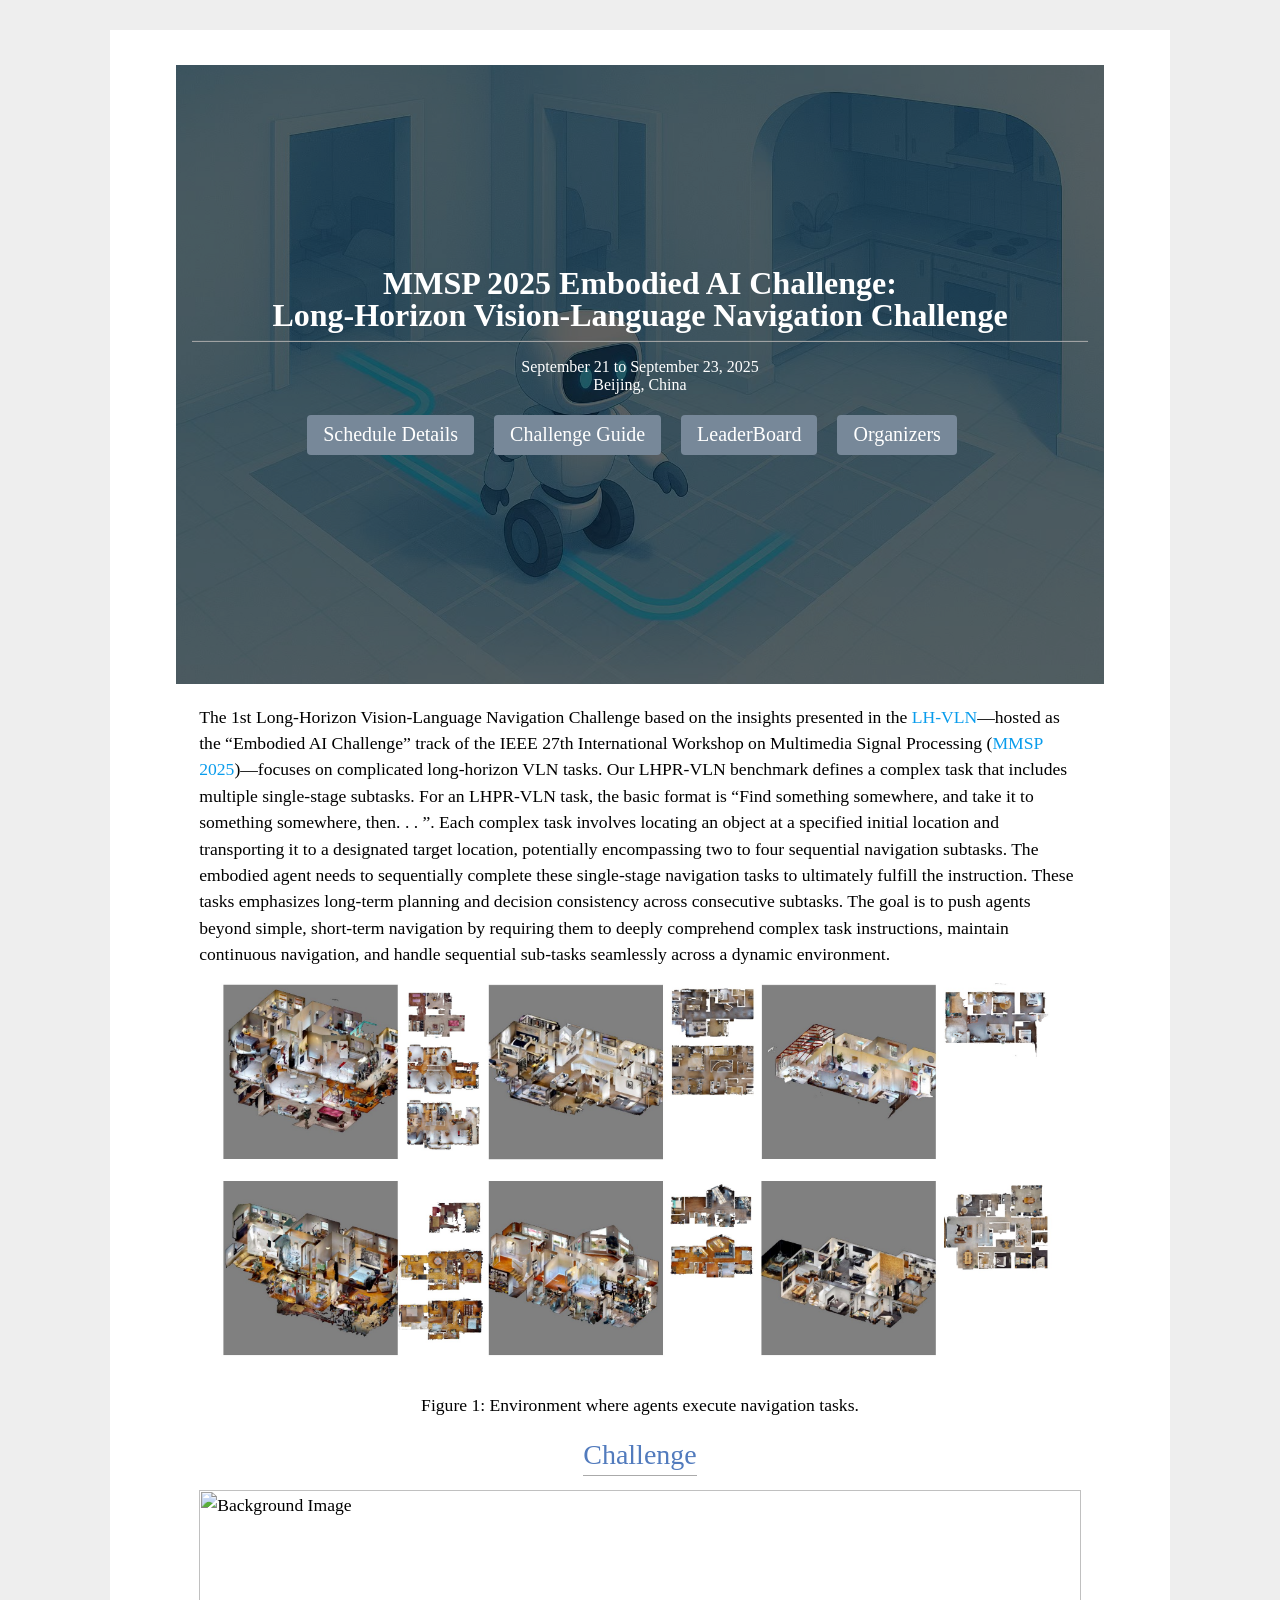
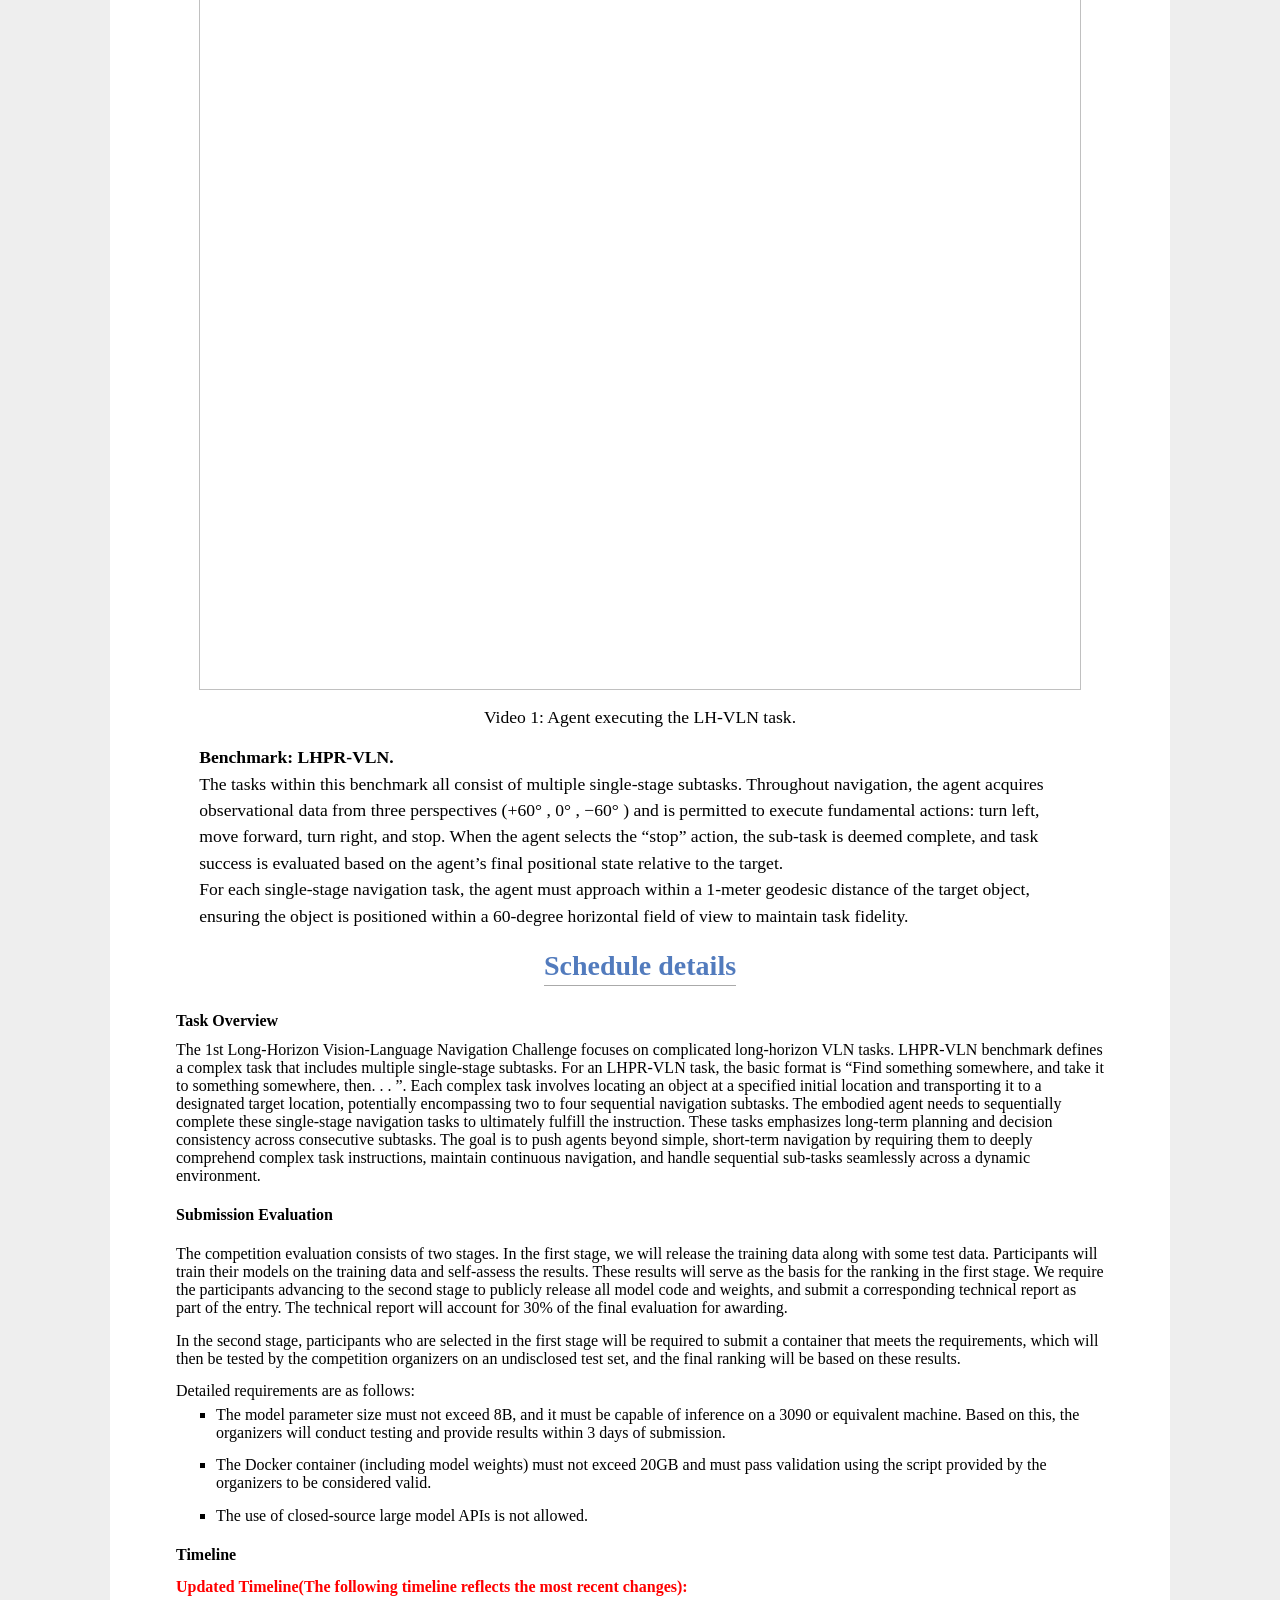
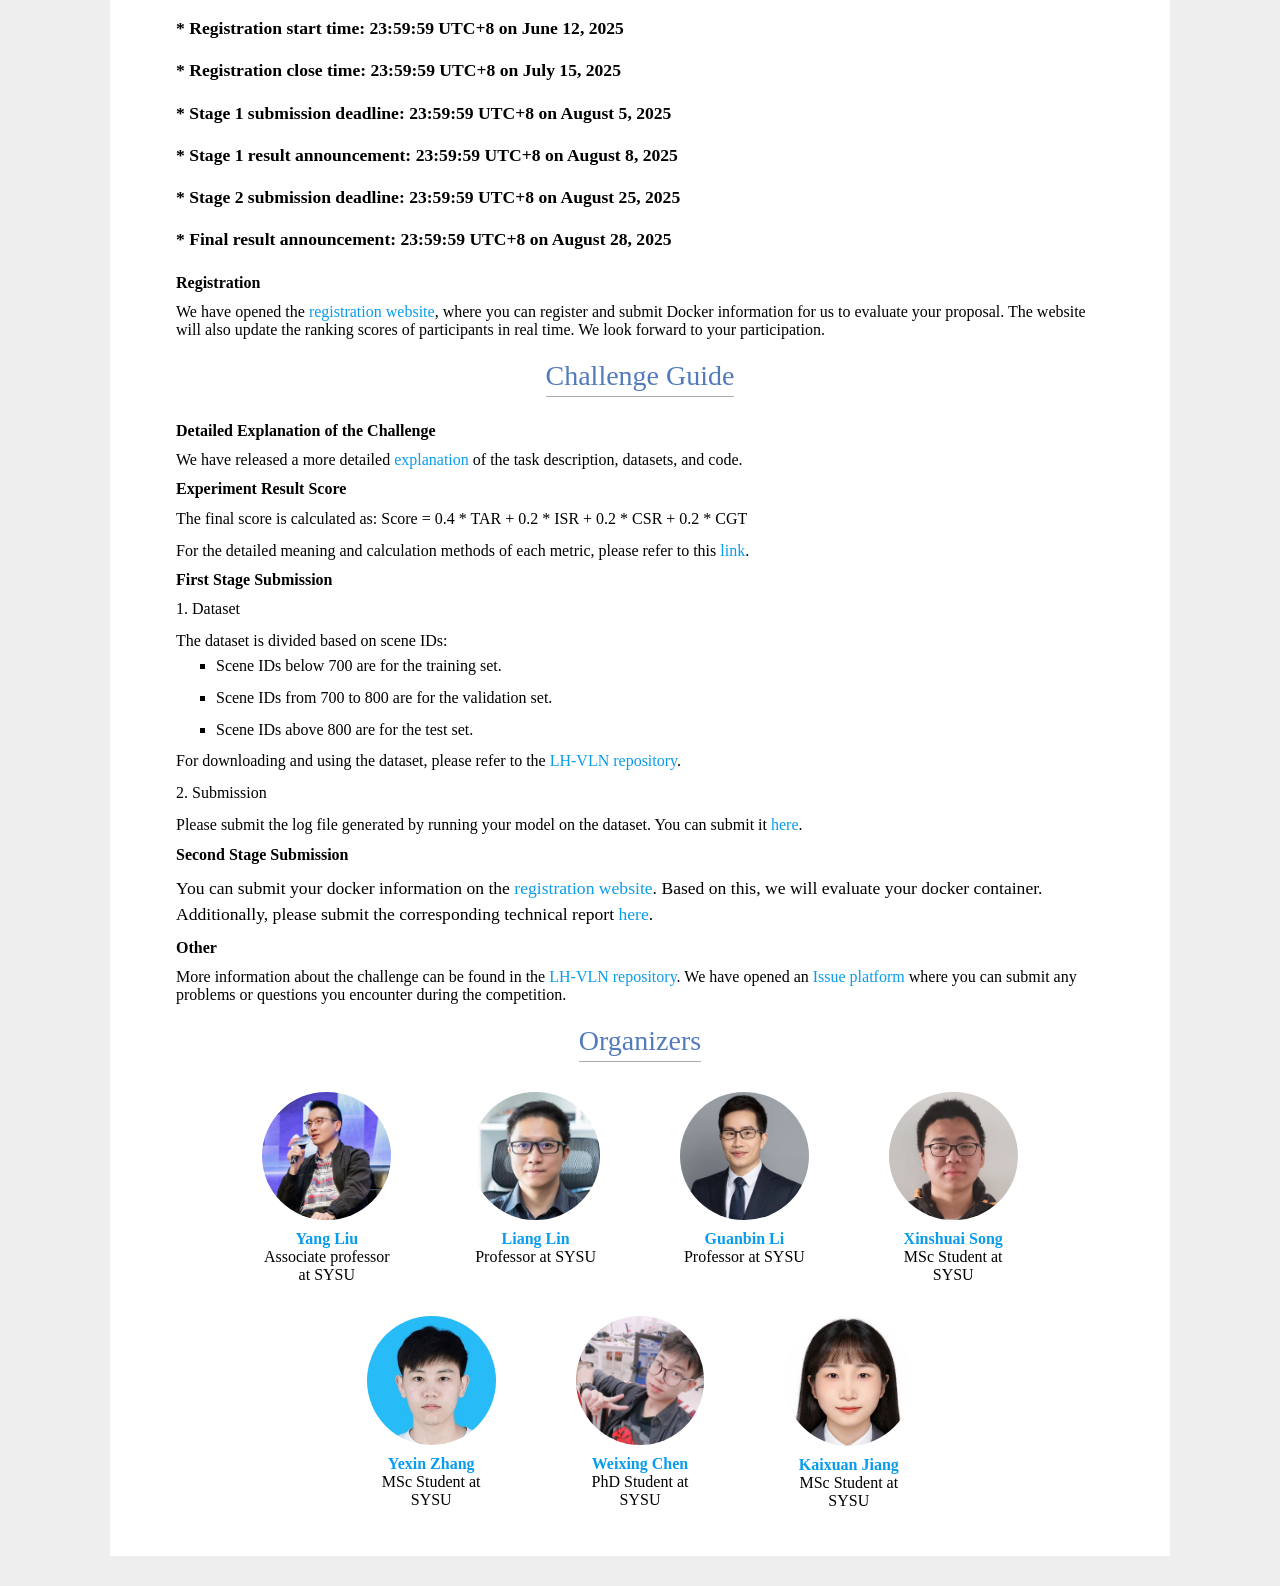
==== commit 61666651: "add stage2" ====
--- a/contest/index.html
+++ b/contest/index.html
@@ -265,14 +265,18 @@
 		  
 			<h4>Timeline</h4>
 			<div style="margin-top: -10px"></div>
+			<p style="color: red; font-weight: bold; font-size: 1em; margin-bottom: 15px;">
+				<strong>Updated Timeline</strong>(The following timeline reflects the most recent changes):
+			</p>
+
 			<!-- coming soon... -->
 			 <ul style="list-style: none; padding: 0; margin: 0; font-size: 1.1em; line-height: 1.5;">
 				<li><strong>* Registration start time: 23:59:59 UTC+8 on June 12, 2025</strong></li>
 				<li><strong>* Registration close time: 23:59:59 UTC+8 on July 15, 2025</strong></li>
-				<li><strong>* Stage 1 submission deadline: 23:59:59 UTC+8 on July 31, 2025</strong></li>
-				<li><strong>* Stage 1 result announcement: 23:59:59 UTC+8 on August 3, 2025</strong></li>
-				<li><strong>* Stage 2 submission deadline: 23:59:59 UTC+8 on August 10, 2025</strong></li>
-				<li><strong>* Final result announcement: 23:59:59 UTC+8 on August 15, 2025</strong></li>
+				<li><strong>* Stage 1 submission deadline: 23:59:59 UTC+8 on August 5, 2025</strong></li>
+				<li><strong>* Stage 1 result announcement: 23:59:59 UTC+8 on August 8, 2025</strong></li>
+				<li><strong>* Stage 2 submission deadline: 23:59:59 UTC+8 on August 25, 2025</strong></li>
+				<li><strong>* Final result announcement: 23:59:59 UTC+8 on August 28, 2025</strong></li>
 			</ul>
 
 			<h4>Registration</h4>
@@ -359,7 +363,8 @@
 			<div style="margin-top: -10px"></div>
 			<h4>Second Stage Submission</h4>
 			<div style="margin-top: -10px"></div>
-			coming soon...
+			<p>You can submit your docker information on the <a href="https://574606.proxy.nscc-gz.cn:8443/">registration website</a>. Based on this, we will evaluate your docker container. Additionally, please submit the corresponding technical report <a href="https://docs.google.com/forms/d/e/1FAIpQLSeDHFGB1R0YW6HicnvS-42d1ApoXHpZteVgRYwMHMLbufUgKg/viewform?usp=header">here</a>.</p>
+
 			<div style="margin-top: -10px"></div>
 			<h4>Other</h4>
 			<div style="margin-top: -10px"></div>
